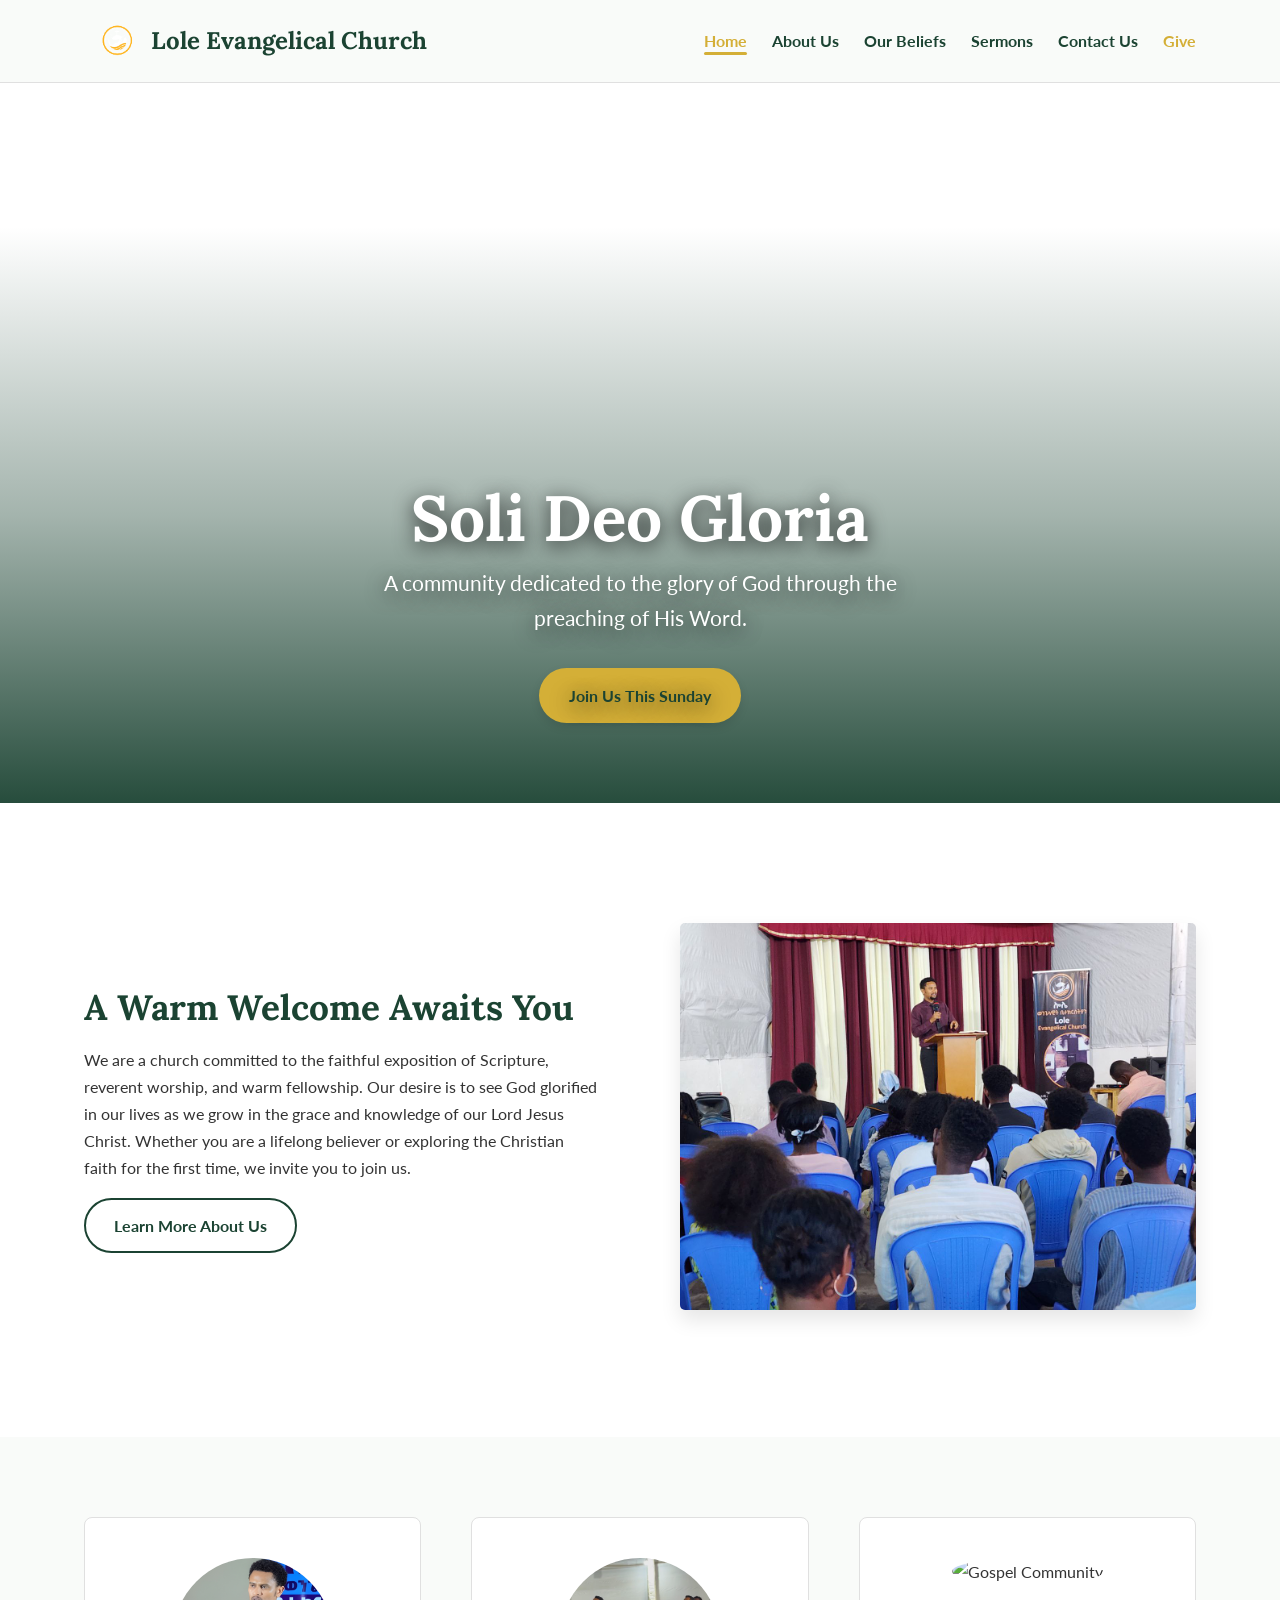
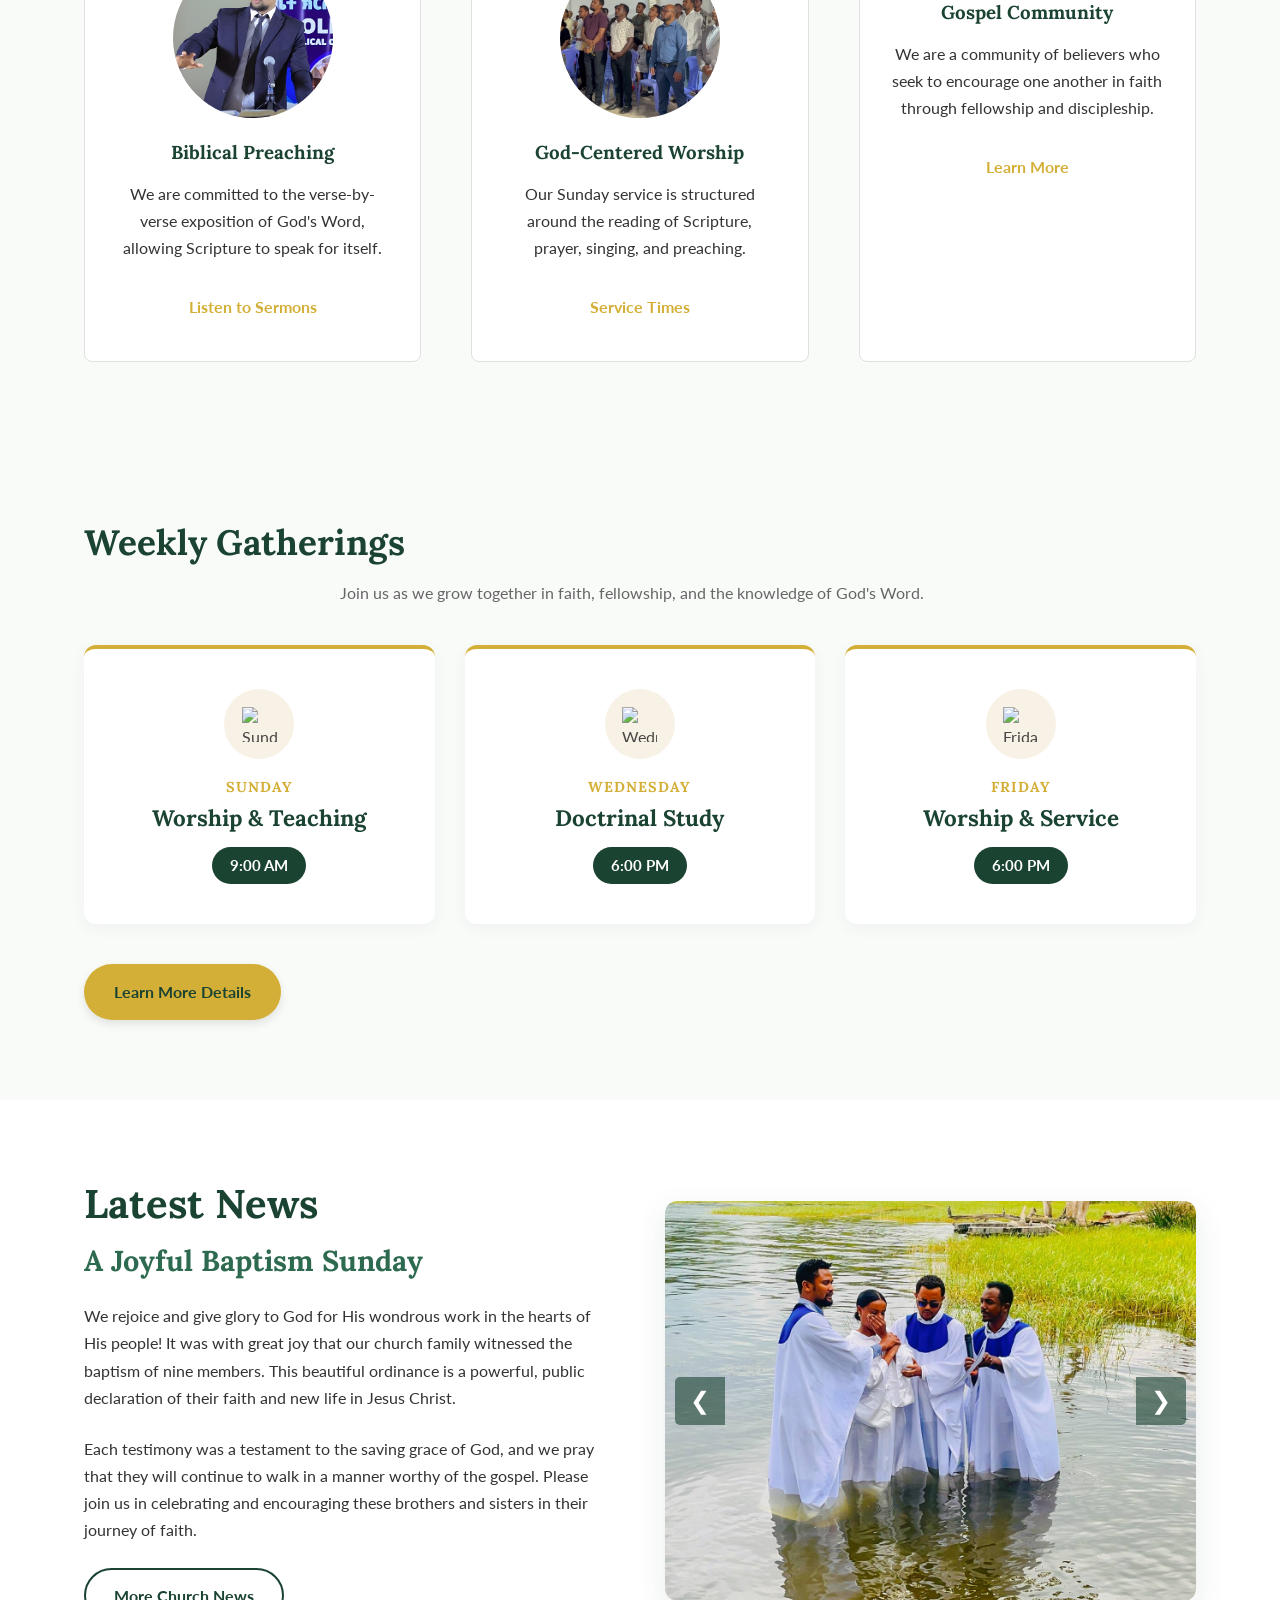
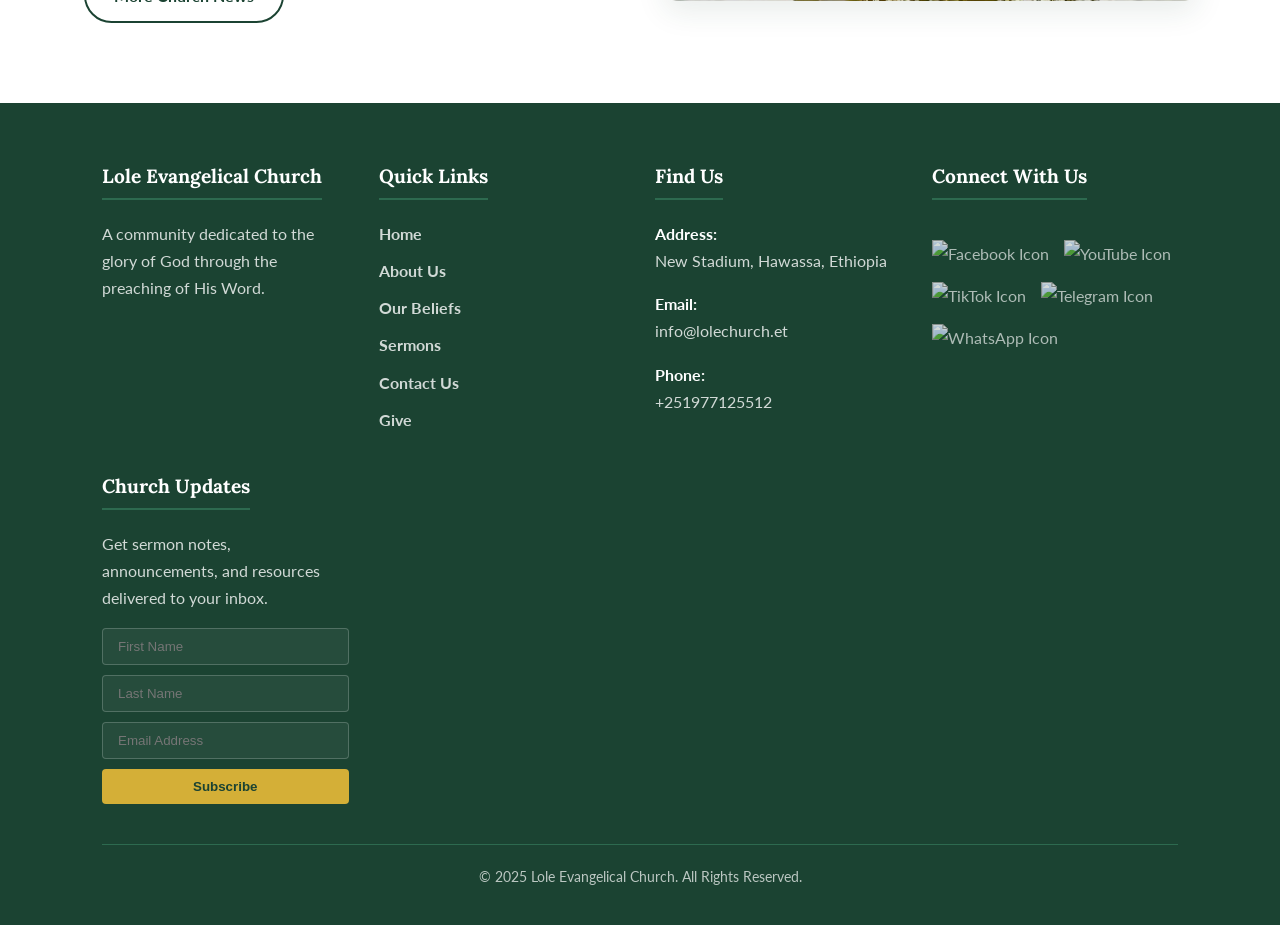
==== index.html @ 14d09f39 "Fix nav: use unicode hamburger char, simplify CSS, toggle to X on open" ====
<!DOCTYPE html>
<html lang="en">

<head>
    <meta charset="UTF-8">
    <meta name="viewport" content="width=device-width, initial-scale=1.0">
    <title>Lole Evangelical Church | Home</title>
    <link rel="icon" type="image/png" href="images/logo.png">
    <link rel="apple-touch-icon" href="images/logo.png">
    <link rel="stylesheet" href="css/style.css">
    <link rel="preconnect" href="https://fonts.googleapis.com">
    <link rel="preconnect" href="https://fonts.gstatic.com" crossorigin>
    <link href="https://fonts.googleapis.com/css2?family=Lora:wght@400;700&family=Lato:wght@400;700&display=swap"
        rel="stylesheet">
</head>

<body>

    <header class="main-header">
        <div class="container">
            <a href="index.html" class="logo">
                <img src="images/logo.png" alt="Lole Evangelical Church Logo">
                <span>Lole Evangelical Church</span>
            </a>
            <nav class="main-nav">
                <ul class="nav-links">
                    <li><a href="index.html" class="active">Home</a></li>
                    <li><a href="about.html">About Us</a></li>
                    <li><a href="beliefs.html">Our Beliefs</a></li>
                    <li><a href="sermons.html">Sermons</a></li>
                    <li><a href="contact.html">Contact Us</a></li>
                    <li><a href="donate.html" style="color: var(--accent-color); font-weight: bold;">Give</a></li>
                </ul>
            </nav>
            <button class="nav-toggle" aria-label="toggle navigation">&#9776;</button>
        </div>
    </header>

    <main>
        <section class="hero animate-on-scroll">
            <div class="container">
                <h1>Soli Deo Gloria</h1>
                <p class="subtitle">A community dedicated to the glory of God through the preaching of His Word.</p>
                <a href="contact.html" class="btn pulse">Join Us This Sunday</a>
            </div>
        </section>

        <section class="welcome-grid container">
            <div class="welcome-text animate-on-scroll">
                <h2>A Warm Welcome Awaits You</h2>
                <p>We are a church committed to the faithful exposition of Scripture, reverent worship, and warm
                    fellowship. Our desire is to see God glorified in our lives as we grow in the grace and knowledge of
                    our Lord Jesus Christ. Whether you are a lifelong believer or exploring the Christian faith for the
                    first time, we invite you to join us.</p>
                <a href="about.html" class="btn-secondary">Learn More About Us</a>
            </div>
            <div class="welcome-image animate-on-scroll">
                <img src="images/image1.png" alt="Church congregation">
            </div>
        </section>

        <section class="info-section">
            <div class="container info-cards">
                <div class="card animate-on-scroll delay-1">
                    <img src="images/image2.png" alt="Biblical Preaching" class="card-image-icon">
                    <h3>Biblical Preaching</h3>
                    <p>We are committed to the verse-by-verse exposition of God's Word, allowing Scripture to speak for
                        itself.</p>
                    <a href="sermons.html" class="card-link">Listen to Sermons</a>
                </div>
                <div class="card animate-on-scroll delay-2">
                    <img src="images/image3.png" alt="God-Centered Worship" class="card-image-icon">
                    <h3>God-Centered Worship</h3>
                    <p>Our Sunday service is structured around the reading of Scripture, prayer, singing, and preaching.
                    </p>
                    <a href="about.html#worship-gathering" class="card-link">Service Times</a>
                </div>
                <div class="card animate-on-scroll delay-3">
                    <img src="images/image4.png" alt="Gospel Community" class="card-image-icon">
                    <h3>Gospel Community</h3>
                    <p>We are a community of believers who seek to encourage one another in faith through fellowship and
                        discipleship.</p>
                    <a href="about.html" class="card-link">Learn More</a>
                </div>
            </div>
        </section>


        <!-- ====================================================== -->
        <!-- ============== SERVICE SCHEDULE GRID ================= -->
        <!-- ====================================================== -->
        <section class="schedule-cards-section animate-on-scroll">
            <div class="container">
                <div class="section-title text-center" style="margin-bottom: 40px;">
                    <h2>Weekly Gatherings</h2>
                    <p style="color: #666; max-width: 600px; margin: 0 auto; line-height: 1.6;">Join us as we grow
                        together in faith, fellowship, and the knowledge of God's Word.</p>
                </div>
                <div class="schedule-grid">
                    <a href="about.html#worship-gathering"
                        style="text-decoration: none; color: inherit; display: block;">
                        <div class="schedule-card">
                            <div class="schedule-icon">
                                <img src="https://img.icons8.com/ios-filled/50/1b4332/church.png" alt="Sunday Icon">
                            </div>
                            <div class="schedule-content">
                                <h4>Sunday</h4>
                                <h3>Worship & Teaching</h3>
                                <span class="time-badge">9:00 AM</span>
                            </div>
                        </div>
                    </a>

                    <a href="about.html#worship-gathering"
                        style="text-decoration: none; color: inherit; display: block;">
                        <div class="schedule-card">
                            <div class="schedule-icon">
                                <img src="https://img.icons8.com/ios-filled/50/1b4332/book.png" alt="Wednesday Icon">
                            </div>
                            <div class="schedule-content">
                                <h4>Wednesday</h4>
                                <h3>Doctrinal Study</h3>
                                <span class="time-badge">6:00 PM</span>
                            </div>
                        </div>
                    </a>

                    <a href="about.html#worship-gathering"
                        style="text-decoration: none; color: inherit; display: block;">
                        <div class="schedule-card">
                            <div class="schedule-icon">
                                <img src="https://img.icons8.com/ios-filled/50/1b4332/people-working-together.png"
                                    alt="Friday Icon">
                            </div>
                            <div class="schedule-content">
                                <h4>Friday</h4>
                                <h3>Worship & Service</h3>
                                <span class="time-badge">6:00 PM</span>
                            </div>
                        </div>
                    </a>
                </div>
                <div class="text-center" style="margin-top: 40px;">
                    <a href="about.html" class="btn pulse">Learn More Details</a>
                </div>
            </div>
        </section>

        <!-- ====================================================== -->
        <!-- ============== NEW BLOG/NEWS SECTION ================= -->
        <!-- ====================================================== -->
        <section class="latest-news">
            <div class="container news-grid">
                <div class="news-text animate-on-scroll">
                    <h2>Latest News</h2>
                    <h3>A Joyful Baptism Sunday</h3>
                    <p>We rejoice and give glory to God for His wondrous work in the hearts of His people! It was with
                        great joy that our church family witnessed the baptism of nine members. This beautiful ordinance
                        is a powerful, public declaration of their faith and new life in Jesus Christ.</p>
                    <p>Each testimony was a testament to the saving grace of God, and we pray that they will continue to
                        walk in a manner worthy of the gospel. Please join us in celebrating and encouraging these
                        brothers and sisters in their journey of faith.</p>
                    <!-- You can link this to a future blog page -->
                    <a href="news.html" class="btn-secondary">More Church News</a>
                </div>
                <div class="news-carousel animate-on-scroll">
                    <div class="carousel-container">
                        <div class="carousel-track">
                            <!-- Replace with your image paths -->
                            <div class="carousel-slide"><img src="images/baptism1.png" alt="Baptism Photo 1"></div>
                            <div class="carousel-slide"><img src="images/baptism2.png" alt="Baptism Photo 2"></div>
                            <div class="carousel-slide"><img src="images/baptism3.png" alt="Baptism Photo 3"></div>
                            <div class="carousel-slide"><img src="images/baptism4.png" alt="Baptism Photo 4"></div>
                        </div>
                        <button class="carousel-button prev">&#10094;</button>
                        <button class="carousel-button next">&#10095;</button>
                    </div>
                </div>
            </div>
        </section>
        <!-- ====================================================== -->
        <!-- ============= END OF NEW BLOG SECTION ================ -->
        <!-- ====================================================== -->

    </main>

    <footer class="main-footer">
        <div class="container">
            <div class="footer-grid">
                <div class="footer-column">
                    <h3>Lole Evangelical Church</h3>
                    <p>A community dedicated to the glory of God through the preaching of His Word.</p>
                </div>
                <div class="footer-column">
                    <h3>Quick Links</h3>
                    <ul class="footer-nav">
                        <li><a href="index.html">Home</a></li>
                        <li><a href="about.html">About Us</a></li>
                        <li><a href="beliefs.html">Our Beliefs</a></li>
                        <li><a href="sermons.html">Sermons</a></li>
                        <li><a href="contact.html">Contact Us</a></li>
                        <li><a href="donate.html">Give</a></li>
                    </ul>
                </div>
                <div class="footer-column">
                    <h3>Find Us</h3>
                    <p><strong>Address:</strong><br>New Stadium, Hawassa, Ethiopia</p>
                    <p><strong>Email:</strong><br><a href="mailto:info@lolechurch.et">info@lolechurch.et</a></p>
                    <p><strong>Phone:</strong><br><a href="tel:+251977125512">+251977125512</a></p>
                </div>
                <div class="footer-column">
                    <h3>Connect With Us</h3>
                    <div class="footer-social-icons"><a href="https://www.facebook.com/loleEvangelicalchurchofficial/"
                            target="_blank" aria-label="Facebook"><img
                                src="https://img.icons8.com/color/48/facebook-new.png" alt="Facebook Icon" /></a><a
                            href="https://www.youtube.com/@loleevangelicalchurch" target="_blank"
                            aria-label="YouTube"><img src="https://img.icons8.com/color/48/youtube-play.png"
                                alt="YouTube Icon" /></a><a href="https://www.tiktok.com/@loletube1" target="_blank"
                            aria-label="TikTok"><img src="https://img.icons8.com/color/48/tiktok--v1.png"
                                alt="TikTok Icon" /></a><a href="https://t.me/lole_evangelical_church" target="_blank"
                            aria-label="Telegram"><img src="https://img.icons8.com/color/48/telegram-app--v1.png"
                                alt="Telegram Icon" /></a><a href="https://chat.whatsapp.com/Cj0OKZYq8BIJcVEwb69Rcy"
                            target="_blank" aria-label="WhatsApp"><img
                                src="https://img.icons8.com/color/48/whatsapp--v1.png" alt="WhatsApp Icon" /></a></div>
                </div>
            </div>
            <div class="footer-bottom">
                <p>&copy; 2025 Lole Evangelical Church. All Rights Reserved.</p>
            </div>
        </div>
    </footer>

    <script src="js/script.js"></script>
</body>

</html>
---- css/style.css ----
/* --- Global Styles & Variables --- */
:root {
    --primary-color: #1b4332;
    /* A dark elegant green */
    --secondary-color: #2d6a4f;
    /* Medium elegant green */
    --accent-color: #d4af37;
    /* Elegant muted gold */
    --light-gray: #f9fbf9;
    /* Subtle greenish-white */
    --text-color: #333;
    --heading-font: 'Lora', serif;
    --body-font: 'Lato', sans-serif;
    --transition-speed: 0.4s;
}


* {
    box-sizing: border-box;
    margin: 0;
    padding: 0;
}

body {
    font-family: var(--body-font);
    line-height: 1.7;
    color: var(--text-color);
    background-color: #fff;
    display: flex;
    flex-direction: column;
    min-height: 100vh;
}

main {
    flex-grow: 1;
}

.container {
    max-width: 1400px;
    width: 90%;
    margin: 0 auto;
    padding: 0 20px;
}

h1,
h2,
h3,
h4 {
    font-family: var(--heading-font);
    line-height: 1.2;
    margin-bottom: 1rem;
    color: var(--primary-color);
}

h1 {
    font-size: 3rem;
}

h2 {
    font-size: 2.2rem;
}

p {
    margin-bottom: 1rem;
}

a {
    color: var(--accent-color);
    text-decoration: none;
}

img {
    max-width: 100%;
    height: auto;
}

/* --- Header & Navigation --- */
.main-header {
    background: rgba(249, 251, 249, 0.95);
    backdrop-filter: blur(10px);
    -webkit-backdrop-filter: blur(10px);
    padding: 1rem 0;
    border-bottom: 1px solid #e0e0e0;
    position: sticky;
    top: 0;
    z-index: 1000;
    transition: background-color var(--transition-speed), box-shadow var(--transition-speed), padding var(--transition-speed);
}

.main-header.scrolled {
    box-shadow: 0 4px 15px rgba(0, 0, 0, 0.05);
    border-bottom: 1px solid transparent;
    padding: 0.5rem 0;
}

.main-header .container {
    display: flex;
    justify-content: space-between;
    align-items: center;
}

.logo {
    display: flex;
    align-items: center;
    text-decoration: none;
}

.logo img {
    max-height: 50px;
    width: auto;
}

.logo span {
    font-family: var(--heading-font);
    font-size: 1.5rem;
    font-weight: 700;
    color: var(--primary-color);
}

.nav-links {
    list-style: none;
    display: flex;
}

.nav-links li {
    margin-left: 25px;
}

.nav-links a {
    color: var(--primary-color);
    font-weight: 700;
    padding-bottom: 5px;
    position: relative;
    transition: color 0.3s ease;
}

.nav-links a::after {
    content: '';
    position: absolute;
    width: 0;
    height: 3px;
    bottom: 0;
    left: 0;
    background-color: var(--accent-color);
    transition: width 0.3s ease-in-out;
    border-radius: 2px;
}

.nav-links a:hover,
.nav-links a.active {
    color: var(--accent-color);
}

.nav-links a:hover::after,
.nav-links a.active::after {
    width: 100%;
}

.nav-toggle {
    display: none;
    background: none;
    border: none;
    -webkit-appearance: none;
    appearance: none;
    cursor: pointer;
    padding: 4px 8px;
    z-index: 1100;
    color: var(--primary-color);
    font-size: 1.7rem;
    line-height: 1;
}

/* When nav is open, button turns white (it sits above the dark overlay) */
.nav-toggle.active {
    color: #fff;
}


/* --- Mobile: full-screen overlay drawer --- */
@media (max-width: 900px) {
    .nav-toggle {
        display: block;
    }

    .main-nav {
        position: fixed;
        inset: 0;
        z-index: 1050;
        background: var(--primary-color);
        display: flex;
        align-items: center;
        justify-content: center;
        opacity: 0;
        pointer-events: none;
        transform: translateY(-12px);
        transition: opacity 0.3s ease, transform 0.3s ease;
    }

    .main-nav.active {
        opacity: 1;
        pointer-events: all;
        transform: translateY(0);
    }

    .nav-links {
        flex-direction: column;
        align-items: center;
        gap: 10px;
        list-style: none;
        padding: 0;
        margin: 0;
        width: 100%;
    }

    .nav-links li {
        margin: 0;
        width: 100%;
        text-align: center;
    }

    .nav-links a {
        display: block;
        color: rgba(255, 255, 255, 0.85);
        font-size: 1.35rem;
        font-weight: 700;
        letter-spacing: 0.04em;
        padding: 14px 20px;
        transition: color 0.2s, background 0.2s;
        border-radius: 8px;
    }

    .nav-links a:hover,
    .nav-links a.active {
        color: var(--accent-color);
        background: rgba(255, 255, 255, 0.07);
    }

    .nav-links a::after {
        display: none;
    }
}


/* --- Hero Section --- */
.hero {
    position: relative;
    overflow: hidden;
    color: #fff;
    text-align: center;
    display: flex;
    align-items: flex-end;
    justify-content: center;
    min-height: 80vh;
    padding: 200px 0 80px 0;
    z-index: 1;
}

.hero::before {
    content: "";
    position: absolute;
    top: 0;
    left: 0;
    width: 100%;
    height: 100%;
    background: linear-gradient(to top, rgba(27, 67, 50, 0.95) 0%, rgba(27, 67, 50, 0.4) 40%, transparent 80%), url(../images/coverphoto.png) center top/cover no-repeat;
    z-index: -1;
    animation: zoomInOut 30s infinite alternate;
}

@keyframes zoomInOut {
    0% {
        transform: scale(1);
    }

    100% {
        transform: scale(1.15);
    }
}

.hero .container {
    background: transparent;
    backdrop-filter: none;
    -webkit-backdrop-filter: none;
    padding: 0;
    border-radius: 0;
    max-width: 800px;
    margin: 0 auto;
    border: none;
    box-shadow: none;
    text-shadow: 0 4px 20px rgba(0, 0, 0, 0.8);
}

.hero h1 {
    color: #fff;
    font-size: 4rem;
    margin-bottom: 0.5rem;
}

.hero .subtitle {
    font-size: 1.3rem;
    max-width: 600px;
    margin: 0 auto 2rem;
}

/* --- Buttons --- */
.btn {
    display: inline-block;
    background: var(--accent-color);
    color: #1b4332;
    padding: 14px 30px;
    border-radius: 30px;
    font-weight: 700;
    transition: all var(--transition-speed) ease;
    box-shadow: 0 4px 10px rgba(0, 0, 0, 0.1);
}

.btn:hover {
    background: #e6c15c;
    transform: translateY(-2px);
    box-shadow: 0 6px 15px rgba(212, 175, 55, 0.4);
}

.btn-secondary {
    display: inline-block;
    background: transparent;
    color: var(--primary-color);
    border: 2px solid var(--primary-color);
    padding: 12px 28px;
    border-radius: 30px;
    font-weight: 700;
    transition: all var(--transition-speed) ease;
}

.btn-secondary:hover {
    background: var(--primary-color);
    color: #fff;
    transform: translateY(-2px);
    box-shadow: 0 6px 15px rgba(27, 67, 50, 0.2);
}

/* --- Homepage Specific Sections --- */
.welcome-grid {
    padding: 120px 20px;
    display: grid;
    grid-template-columns: 1fr 1fr;
    gap: 80px;
    align-items: center;
}

.welcome-image img {
    border-radius: 5px;
    box-shadow: 0 10px 20px rgba(0, 0, 0, 0.1);
}

.info-section {
    background: var(--light-gray);
    padding: 80px 0;
}

.info-cards {
    display: flex;
    gap: 50px;
}

.card {
    background: #fff;
    border: 1px solid #e0e0e0;
    padding: 40px 30px;
    text-align: center;
    flex: 1;
    border-radius: 8px;
    transition: transform var(--transition-speed) ease, box-shadow var(--transition-speed) ease;
}

.card:hover {
    transform: translateY(-8px);
    box-shadow: 0 15px 30px rgba(27, 67, 50, 0.1);
    border-color: transparent;
}

.card img {
    width: 160px;
    height: 160px;
    border-radius: 50%;
    object-fit: cover;
    margin-bottom: 1rem;
}

.card-link {
    display: inline-block;
    margin-top: 1rem;
    font-weight: bold;
}

/* --- General Content Pages --- */
.page-title {
    background: var(--primary-color);
    color: #fff;
    padding: 40px 0;
    text-align: center;
}

.page-title h1 {
    color: #fff;
}

.content-section {
    padding: 60px 20px;
    max-width: 800px;
    margin: 0 auto;
}

.content-section ul {
    list-style-position: inside;
    margin-left: 20px;
    margin-bottom: 1rem;
}

.section-divider {
    border: 0;
    height: 1px;
    background: #e0e0e0;
    margin: 40px 0;
}

/* --- Church History Video Player --- */
.church-video-section {
    margin: 36px 0 10px;
}

.video-label {
    display: inline-flex;
    align-items: center;
    gap: 7px;
    font-size: 0.78rem;
    font-weight: 700;
    letter-spacing: 0.12em;
    text-transform: uppercase;
    color: var(--accent-color);
    margin-bottom: 14px;
}

.video-player-wrapper {
    position: relative;
    width: 100%;
    aspect-ratio: 16 / 9;
    border-radius: 16px;
    overflow: hidden;
    cursor: pointer;
    box-shadow: 0 20px 60px rgba(0, 0, 0, 0.35);
    background: #000;
    transition: box-shadow 0.3s ease, transform 0.3s ease;
}

.video-player-wrapper:hover {
    box-shadow: 0 28px 70px rgba(0, 0, 0, 0.45);
    transform: translateY(-3px);
}

.video-thumbnail {
    width: 100%;
    height: 100%;
    object-fit: cover;
    display: block;
    transition: transform 0.5s ease, filter 0.4s ease;
}

.video-player-wrapper:hover .video-thumbnail {
    transform: scale(1.03);
    filter: brightness(0.8);
}

.video-overlay {
    position: absolute;
    inset: 0;
    background: linear-gradient(to top,
            rgba(0, 0, 0, 0.75) 0%,
            rgba(0, 0, 0, 0.15) 50%,
            rgba(0, 0, 0, 0.05) 100%);
    transition: background 0.3s ease;
}

.video-player-wrapper:hover .video-overlay {
    background: linear-gradient(to top,
            rgba(0, 0, 0, 0.85) 0%,
            rgba(0, 0, 0, 0.25) 50%,
            rgba(0, 0, 0, 0.1) 100%);
}

/* Play button */
.video-play-btn {
    position: absolute;
    top: 50%;
    left: 50%;
    transform: translate(-50%, -60%);
    width: 72px;
    height: 72px;
    background: var(--accent-color);
    border-radius: 50%;
    display: flex;
    align-items: center;
    justify-content: center;
    color: #1b4332;
    transition: transform 0.3s ease, background 0.3s ease, box-shadow 0.3s ease;
    box-shadow: 0 0 0 0 rgba(212, 175, 55, 0.5);
    z-index: 2;
}

.video-play-btn svg {
    width: 32px;
    height: 32px;
    margin-left: 4px;
    /* optical centering for play icon */
}

.video-player-wrapper:hover .video-play-btn {
    transform: translate(-50%, -60%) scale(1.12);
    background: #fff;
    box-shadow: 0 0 0 12px rgba(212, 175, 55, 0.2);
}

/* Pulse ring */
.play-pulse {
    position: absolute;
    inset: -6px;
    border-radius: 50%;
    border: 2px solid rgba(212, 175, 55, 0.5);
    animation: pulse-ring 2s ease-out infinite;
}

@keyframes pulse-ring {
    0% {
        transform: scale(1);
        opacity: 1;
    }

    100% {
        transform: scale(1.6);
        opacity: 0;
    }
}

/* Title card at the bottom */
.video-title-card {
    position: absolute;
    bottom: 0;
    left: 0;
    right: 0;
    padding: 24px 28px;
    z-index: 2;
    transform: translateY(8px);
    transition: transform 0.35s ease;
}

.video-player-wrapper:hover .video-title-card {
    transform: translateY(0);
}

.video-title-card h3 {
    font-family: 'Lora', serif;
    font-size: 1.2rem;
    font-weight: 700;
    color: #fff;
    margin: 0 0 5px;
    text-shadow: 0 2px 8px rgba(0, 0, 0, 0.5);
}

.video-title-card p {
    font-size: 0.85rem;
    color: rgba(255, 255, 255, 0.8);
    margin: 0;
    text-shadow: 0 1px 4px rgba(0, 0, 0, 0.5);
}

/* Active iframe state */
.video-player-wrapper iframe {
    position: absolute;
    inset: 0;
    width: 100%;
    height: 100%;
    border: none;
    z-index: 10;
}

/* --- About Us Page: Leadership --- */
.leadership-grid {
    display: grid;
    grid-template-columns: repeat(auto-fit, minmax(250px, 1fr));
    gap: 30px;
    margin-top: 2rem;
}

.leader-card {
    text-align: center;
}

.leader-card img {
    width: 150px;
    height: 150px;
    border-radius: 50%;
    object-fit: cover;
    margin-bottom: 1rem;
}

.leader-card h3 {
    font-size: 1.5rem;
    margin-bottom: 0.25rem;
}

.leader-card h4 {
    font-size: 1rem;
    font-weight: normal;
    color: #666;
    margin-bottom: 0.5rem;
}

/* --- Sermon List --- */
.sermon-list {
    padding: 60px 0;
}

.sermon-item {
    display: flex;
    justify-content: space-between;
    align-items: center;
    background: #fff;
    border: 1px solid #e0e0e0;
    padding: 20px;
    margin-bottom: 20px;
    transition: box-shadow 0.3s ease;
}

.sermon-item:hover {
    box-shadow: 0 5px 15px rgba(0, 0, 0, 0.07);
}

.sermon-title {
    margin-bottom: 0.5rem;
}

.sermon-meta {
    color: #666;
}

.btn-sermon {
    display: inline-block;
    background: var(--secondary-color);
    color: #fff;
    padding: 8px 15px;
    margin-left: 10px;
    border-radius: 4px;
    font-size: 0.9rem;
}

.btn-sermon:hover {
    background: var(--primary-color);
}

/* --- Contact Page --- */
.contact-info {
    padding: 60px 0;
    display: flex;
    gap: 40px;
}

.contact-details {
    flex: 1;
}

.contact-map {
    flex: 1;
}

/* --- CORRECTED 4-COLUMN FOOTER STYLES --- */
.main-footer {
    background: var(--primary-color);
    color: #fff;
    padding: 60px 20px 20px;
    margin-top: auto;
}

.footer-grid {
    display: grid;
    grid-template-columns: repeat(auto-fit, minmax(220px, 1fr));
    gap: 30px;
    margin-bottom: 40px;
}

.footer-column h3 {
    font-size: 1.2rem;
    color: #fff;
    margin-bottom: 20px;
    padding-bottom: 10px;
    border-bottom: 2px solid var(--secondary-color);
    display: inline-block;
}

.footer-column p {
    color: rgba(255, 255, 255, 0.8);
    margin-bottom: 1rem;
}

.footer-column p strong {
    color: #fff;
}

.footer-column a {
    color: rgba(255, 255, 255, 0.8);
    transition: color 0.3s ease;
}

.footer-column a:hover {
    color: #fff;
}

.footer-nav {
    list-style: none;
    padding: 0;
}

.footer-nav li {
    margin-bottom: 10px;
}

.footer-nav a {
    color: rgba(255, 255, 255, 0.8);
    font-weight: bold;
}

.footer-nav a:hover {
    color: #fff;
    text-decoration: underline;
}

.footer-social-icons {
    display: flex;
    flex-wrap: wrap;
    gap: 15px;
    margin-top: 20px;
}

.footer-social-icons a {
    display: inline-block;
    transition: transform 0.2s ease-in-out;
}

.footer-social-icons a:hover {
    transform: translateY(-4px);
}

.footer-social-icons img {
    width: 32px;
    height: 32px;
}

.footer-bottom {
    text-align: center;
    padding-top: 20px;
    border-top: 1px solid var(--secondary-color);
    font-size: 0.9rem;
    color: rgba(255, 255, 255, 0.7);
}

/* --- Document Grid Styles for Beliefs Page --- */
.document-grid {
    display: grid;
    grid-template-columns: repeat(auto-fit, minmax(350px, 1fr));
    gap: 20px;
    margin-top: 2rem;
}

.document-card {
    display: flex;
    flex-direction: row;
    align-items: center;
    background-color: #fff;
    border: 1px solid rgba(27, 67, 50, 0.1);
    padding: 20px 25px;
    border-radius: 8px;
    text-decoration: none;
    transition: all var(--transition-speed) ease;
    box-shadow: 0 4px 10px rgba(0, 0, 0, 0.02);
}

.document-card:hover {
    transform: translateX(5px);
    box-shadow: 0 10px 20px rgba(27, 67, 50, 0.08);
    border-color: var(--accent-color);
}

.document-card .doc-icon {
    color: var(--primary-color);
    width: 28px;
    height: 28px;
    margin-right: 15px;
    margin-bottom: 0;
    display: flex;
    align-items: center;
    justify-content: center;
    background: transparent;
    transition: color var(--transition-speed) ease;
}

.document-card:hover .doc-icon {
    color: var(--accent-color);
    background: transparent;
    transform: none;
}

.document-card h3 {
    color: var(--primary-color);
    font-size: 1.15rem;
    margin-bottom: 0;
    font-weight: 700;
}

/* --- Advanced Sermon Archive (Accordion System) --- */
.sermon-accordion-container {
    max-width: 900px;
    margin: 40px auto;
    display: flex;
    flex-direction: column;
    gap: 15px;
}

.accordion-lvl-1 {
    background-color: var(--primary-color);
    color: #fff;
    cursor: pointer;
    padding: 20px 25px;
    width: 100%;
    border: none;
    text-align: left;
    outline: none;
    font-size: 1.4rem;
    font-weight: 700;
    transition: background-color 0.3s ease, border-left 0.3s ease;
    border-radius: 8px;
    display: flex;
    justify-content: space-between;
    align-items: center;
    border-left: 5px solid var(--accent-color);
    box-shadow: 0 4px 10px rgba(0, 0, 0, 0.05);
}

.accordion-lvl-1:hover,
.accordion-lvl-1.active-accordion {
    background-color: #153225;
}

.accordion-lvl-1::after {
    content: '\002B';
    color: var(--accent-color);
    font-weight: bold;
    font-size: 2rem;
    transition: transform 0.3s;
}

.accordion-lvl-1.active-accordion::after {
    content: "\2212";
}

.panel-lvl-1 {
    max-height: 0;
    overflow: hidden;
    transition: max-height 0.4s ease-out;
    background-color: #f9fdfa;
    border-radius: 0 0 8px 8px;
    margin-top: -10px;
    margin-bottom: 15px;
    padding: 0 15px;
    display: flex;
    flex-direction: column;
    gap: 10px;
}

.accordion-lvl-2 {
    background-color: #eef5f0;
    color: var(--primary-color);
    cursor: pointer;
    padding: 15px 20px;
    width: 100%;
    border: none;
    border-left: 4px solid #ccd8d1;
    text-align: left;
    outline: none;
    font-size: 1.15rem;
    font-weight: bold;
    border-radius: 6px;
    margin-top: 10px;
    transition: background-color 0.3s ease, border-color 0.3s ease;
    display: flex;
    justify-content: space-between;
    align-items: center;
}

.accordion-lvl-2:hover,
.accordion-lvl-2.active-accordion {
    background-color: #e2ede5;
    border-left-color: var(--secondary-color);
}

.accordion-lvl-2::after {
    content: '\25BC';
    font-size: 0.9rem;
    transition: transform 0.3s;
    color: var(--secondary-color);
}

.accordion-lvl-2.active-accordion::after {
    transform: rotate(180deg);
}

.panel-lvl-2 {
    max-height: 0;
    overflow: hidden;
    transition: max-height 0.4s ease-out;
    background-color: #fff;
    border: 1px solid #eef5f0;
    border-top: none;
    border-radius: 0 0 6px 6px;
    margin-top: -5px;
}

.sermon-list {
    padding: 15px 20px;
    display: flex;
    flex-direction: column;
    gap: 10px;
}

.sermon-row {
    display: flex;
    justify-content: space-between;
    align-items: center;
    padding: 12px 18px;
    background-color: #f7faf8;
    border-radius: 6px;
    border: 1px solid rgba(27, 67, 50, 0.05);
    border-left: 4px solid transparent;
    cursor: pointer;
    transition: all 0.3s ease;
}

.sermon-row:hover {
    transform: translateY(-2px);
    box-shadow: 0 6px 15px rgba(27, 67, 50, 0.08);
    background-color: #fff;
    border-color: rgba(27, 67, 50, 0.15);
    border-left-color: var(--accent-color);
}

.sermon-title-text {
    font-size: 1.1rem;
    color: #333;
    font-weight: 500;
}

.play-button.small-play {
    position: relative;
    top: auto;
    left: auto;
    transform: none;
    width: 36px;
    height: 36px;
    box-shadow: none;
    animation: none;
}

.play-button.small-play:hover {
    transform: scale(1.1);
}

.play-button.small-play svg {
    width: 16px;
    height: 16px;
    margin-left: 2px;
}

.play-button {
    position: absolute;
    top: 50%;
    left: 50%;
    transform: translate(-50%, -50%);
    width: 60px;
    height: 60px;
    background: var(--accent-color);
    border: none;
    border-radius: 50%;
    color: #1b4332;
    display: flex;
    align-items: center;
    justify-content: center;
    cursor: pointer;
    box-shadow: 0 0 0 0 rgba(212, 175, 55, 0.7);
    animation: pulsePlay 2s infinite;
    transition: transform var(--transition-speed) ease;
    z-index: 2;
}

@keyframes pulsePlay {
    0% {
        box-shadow: 0 0 0 0 rgba(212, 175, 55, 0.7);
    }

    70% {
        box-shadow: 0 0 0 15px rgba(212, 175, 55, 0);
    }

    100% {
        box-shadow: 0 0 0 0 rgba(212, 175, 55, 0);
    }
}

.play-button:hover {
    transform: translate(-50%, -50%) scale(1.1);
    animation: none;
}

.play-button svg {
    width: 24px;
    height: 24px;
    margin-left: 4px;
    /* Center the triangle visually */
}

.sermon-details {
    padding: 25px;
    flex-grow: 1;
    display: flex;
    flex-direction: column;
}

.sermon-date {
    font-size: 0.85rem;
    color: var(--accent-color);
    font-weight: bold;
    text-transform: uppercase;
    letter-spacing: 1px;
    margin-bottom: 10px;
}

.sermon-details h3 {
    font-size: 1.4rem;
    color: var(--primary-color);
    margin-bottom: 8px;
    line-height: 1.3;
}

.sermon-meta {
    font-size: 0.95rem;
    color: #555;
    margin-bottom: 20px;
    flex-grow: 1;
}

.sermon-actions {
    display: flex;
    gap: 15px;
    border-top: 1px solid #eee;
    padding-top: 15px;
}

.btn-outline {
    flex: 1;
    text-align: center;
    padding: 10px;
    border: 1px solid var(--primary-color);
    color: var(--primary-color);
    border-radius: 6px;
    text-decoration: none;
    font-weight: 500;
    transition: all var(--transition-speed) ease;
    display: flex;
    align-items: center;
    justify-content: center;
    gap: 8px;
}

.btn-outline:hover {
    background: var(--primary-color);
    color: #fff;
}

/* --- Universal Image Lightbox --- */
.zoomable-image {
    cursor: zoom-in;
    transition: filter var(--transition-speed) ease, transform 0.3s ease;
}

.zoomable-image:hover {
    filter: brightness(0.85);
}

.lightbox-overlay {
    position: fixed;
    top: 0;
    left: 0;
    width: 100vw;
    height: 100vh;
    background: rgba(15, 30, 25, 0.75);
    backdrop-filter: blur(15px);
    -webkit-backdrop-filter: blur(15px);
    z-index: 99999;
    display: flex;
    justify-content: center;
    align-items: center;
    opacity: 0;
    visibility: hidden;
    transition: opacity 0.4s ease, visibility 0.4s ease;
}

.lightbox-overlay.active {
    opacity: 1;
    visibility: visible;
}

.lightbox-image {
    max-width: 90vw;
    max-height: 90vh;
    object-fit: contain;
    border-radius: 8px;
    box-shadow: 0 25px 60px rgba(0, 0, 0, 0.6);
    transform: scale(0.9);
    transition: transform 0.4s cubic-bezier(0.175, 0.885, 0.32, 1.275);
}

.lightbox-overlay.active .lightbox-image {
    transform: scale(1);
}

.lightbox-close {
    position: absolute;
    top: 25px;
    right: 35px;
    background: transparent;
    border: none;
    color: #fff;
    font-size: 3.5rem;
    cursor: pointer;
    line-height: 1;
    padding: 0;
    transition: color 0.3s ease, transform 0.3s ease;
}

.lightbox-close:hover {
    color: var(--accent-color);
    transform: scale(1.1) rotate(90deg);
}

/* --- Social Icons Standardized --- */
.footer-social-icons img {
    opacity: 0.8;
    transition: opacity var(--transition-speed) ease, transform var(--transition-speed) ease;
}

.footer-social-icons a:hover img {
    opacity: 1;
    transform: scale(1.15);
}

/* --- Responsive Design --- */
@media (max-width: 992px) {
    .footer-grid {
        grid-template-columns: repeat(2, 1fr);
    }
}

@media (max-width: 768px) {

    /* --- Mobile Logo Styles MOVED TO CORRECT PLACE --- */
    .logo img {
        max-height: 40px;
        /* Make the logo image smaller on mobile */
    }

    .logo span {
        font-size: 1.2rem;
        /* Make the logo text smaller on mobile */
    }

    /* --- End of Mobile Logo Styles --- */

    h1 {
        font-size: 2.5rem;
    }

    .hero h1 {
        font-size: 3rem;
    }

    .welcome-grid,
    .info-cards,
    .contact-info,
    .sermon-item {
        flex-direction: column;
        grid-template-columns: 1fr;
    }

    .footer-grid {
        grid-template-columns: 1fr;
    }

    .nav-links {
        position: fixed;
        top: 0;
        right: 0;
        height: 100vh;
        width: 60%;
        background: var(--primary-color);
        flex-direction: column;
        align-items: center;
        justify-content: center;
        transform: translateX(100%);
        transition: transform 0.3s ease-in-out;
    }

    .nav-links.nav-active {
        transform: translateX(0);
    }

    .nav-links li {
        margin: 2rem 0;
    }

    .nav-links a {
        color: #fff;
    }

    .nav-toggle {
        display: block;
        background: none;
        border: none;
        cursor: pointer;
        z-index: 1001;
    }

    .hamburger {
        display: block;
        width: 25px;
        height: 3px;
        background: var(--primary-color);
        position: relative;
        transition: background 0.2s ease-in-out;
    }

    .hamburger::before,
    .hamburger::after {
        content: '';
        position: absolute;
        width: 25px;
        height: 3px;
        background: var(--primary-color);
        transition: transform 0.2s ease-in-out;
    }

    .hamburger::before {
        transform: translateY(-8px);
    }

    .hamburger::after {
        transform: translateY(8px);
    }

    .nav-toggle.active .hamburger {
        background: transparent;
    }

    .nav-toggle.active .hamburger::before {
        transform: rotate(45deg);
    }

    .nav-toggle.active .hamburger::after {
        transform: rotate(-45deg);
    }
}

/* --- Table Styles for About Page --- */
table {
    width: 100%;
    border-collapse: collapse;
    margin-top: 2rem;
    font-size: 0.95rem;
    /* Slightly smaller font for better fit */
}

thead th {
    text-align: left;
    padding: 12px;
    color: var(--primary-color);
    border-bottom: 2px solid var(--secondary-color);
}

tbody td {
    padding: 12px;
    border-bottom: 1px solid #e0e0e0;
    vertical-align: top;
    /* Aligns content to the top of the cell */
}

tbody tr:last-child td {
    border-bottom: none;
    /* Removes the line under the last row */
}

/* Responsive adjustments for the table */
@media (max-width: 768px) {
    thead {
        display: none;
    }

    table {
        display: block;
        width: 100%;
    }

    tbody {
        display: block;
        width: 100%;
    }

    tr {
        display: block;
        margin-bottom: 1.5rem;
        border: 1px solid #dde8df;
        border-radius: 10px;
        overflow: hidden;
        box-shadow: 0 2px 10px rgba(0, 0, 0, 0.06);
        background: #fff;
    }

    td {
        display: flex;
        align-items: flex-start;
        gap: 12px;
        padding: 12px 16px;
        border-bottom: 1px solid #eef2ee;
        text-align: left;
        overflow-wrap: break-word;
        word-break: break-word;
    }

    td:last-child {
        border-bottom: none;
    }

    td::before {
        content: attr(data-label);
        flex: 0 0 110px;
        /* Wide enough for "ACTIVITY DETAILS" */
        font-size: 0.72rem;
        line-height: 1.3;
        font-weight: 700;
        text-transform: uppercase;
        letter-spacing: 0.03em;
        color: var(--accent-color);
        padding-top: 2px;
    }

    /* Ensure the value part fills remaining space and wraps */
    td>*,
    td>span {
        flex: 1;
        min-width: 0;
    }
}


.card-icon {
    font-size: 3rem;
    margin-bottom: 1rem;
}

/* --- Latest News & Carousel Section --- */
.latest-news {
    padding: 80px 0;
}

.news-grid {
    display: grid;
    grid-template-columns: 1fr 1fr;
    gap: 50px;
    align-items: center;
}

.news-text h2 {
    font-size: 2.5rem;
}

.news-text h3 {
    font-size: 1.8rem;
    margin-bottom: 1.5rem;
    color: var(--secondary-color);
}

.news-text p {
    margin-bottom: 1.5rem;
}

.carousel-container {
    position: relative;
    width: 100%;
    height: 100%;
    /* Or your specific height */
    margin: 0 auto;
    overflow: hidden;
    /* ADD THIS LINE */
}

.carousel-track {
    display: flex;
    overflow-x: auto;
    scroll-snap-type: x mandatory;
    scroll-behavior: smooth;
    -ms-overflow-style: none;
    /* IE and Edge */
    scrollbar-width: none;
    /* Firefox */
}

/* Hide scrollbar for Chrome, Safari and Opera */
.carousel-track::-webkit-scrollbar {
    display: none;
}

.carousel-slide {
    flex: 0 0 100%;
    width: 100%;
    box-sizing: border-box;
    scroll-snap-align: start;
}

.carousel-slide img {
    width: 100%;
    height: 400px;
    object-fit: cover;
    border-radius: 12px;
    display: block;
}

.carousel-button {
    position: absolute;
    top: 50%;
    transform: translateY(-50%);
    background-color: rgba(0, 0, 0, 0.5);
    color: white;
    border: none;
    cursor: pointer;
    padding: 10px 15px;
    font-size: 1.5rem;
    z-index: 100;
    transition: background-color 0.3s ease;
}

.carousel-button:hover {
    background-color: rgba(0, 0, 0, 0.8);
}

.carousel-button.prev {
    left: 10px;
    border-radius: 5px 0 0 5px;
}

.carousel-button.next {
    right: 10px;
    border-radius: 0 5px 5px 0;
}

/* --- Responsive adjustments for the new section --- */
@media (max-width: 992px) {
    .news-grid {
        grid-template-columns: 1fr;
    }
}

/* --- Scroll Animations --- */
.animate-on-scroll {
    opacity: 0;
    transform: translateY(30px);
    transition: opacity 0.8s cubic-bezier(0.16, 1, 0.3, 1), transform 0.8s cubic-bezier(0.16, 1, 0.3, 1);
}

.animate-on-scroll.visible {
    opacity: 1;
    transform: translateY(0);
}

/* --- Document Modal (PDF Lightbox) --- */
.modal-overlay {
    position: fixed;
    top: 0;
    left: 0;
    width: 100vw;
    height: 100vh;
    background: rgba(0, 0, 0, 0.7);
    backdrop-filter: blur(10px);
    -webkit-backdrop-filter: blur(10px);
    display: flex;
    align-items: center;
    justify-content: center;
    z-index: 2000;
    opacity: 0;
    visibility: hidden;
    transition: all var(--transition-speed) ease;
}

.modal-overlay.active {
    opacity: 1;
    visibility: visible;
}

.modal-content {
    background: #fff;
    width: 90vw;
    max-width: 1200px;
    height: 90vh;
    border-radius: 12px;
    box-shadow: 0 30px 60px rgba(0, 0, 0, 0.4);
    position: relative;
    display: flex;
    flex-direction: column;
    overflow: hidden;
    transform: scale(0.95);
    transition: transform var(--transition-speed) cubic-bezier(0.16, 1, 0.3, 1);
    border: 1px solid rgba(27, 67, 50, 0.2);
}

.modal-overlay.active .modal-content {
    transform: scale(1);
}

.modal-close {
    position: absolute;
    top: 15px;
    right: 20px;
    background: var(--primary-color);
    color: #fff;
    border: none;
    font-size: 1.5rem;
    width: 40px;
    height: 40px;
    border-radius: 50%;
    cursor: pointer;
    z-index: 10;
    transition: background var(--transition-speed) ease;
    display: flex;
    align-items: center;
    justify-content: center;
}

.modal-close:hover {
    background: var(--accent-color);
    color: #1b4332;
}

.modal-frame {
    flex-grow: 1;
    width: 100%;
    height: 100%;
    background: var(--light-gray);
    padding: 20px;
    padding-top: 60px;
    /* Space for close button */
}

.modal-frame iframe {
    width: 100%;
    height: 100%;
    border: 2px solid rgba(27, 67, 50, 0.1);
    border-radius: 8px;
    box-shadow: inset 0 2px 10px rgba(0, 0, 0, 0.05);
}

/* --- Advanced Dynamic Effects --- */
.floating-element {
    animation: float 6s ease-in-out infinite;
}

@keyframes float {
    0% {
        transform: translateY(0px);
    }

    50% {
        transform: translateY(-15px);
    }

    100% {
        transform: translateY(0px);
    }
}

@keyframes pulse {
    0% {
        box-shadow: 0 0 0 0 rgba(212, 175, 55, 0.7);
    }

    70% {
        box-shadow: 0 0 0 15px rgba(212, 175, 55, 0);
    }

    100% {
        box-shadow: 0 0 0 0 rgba(212, 175, 55, 0);
    }
}

.btn.pulse {
    animation: pulse 2.5s infinite;
}

.delay-1 {
    transition-delay: 0.1s !important;
}

.delay-2 {
    transition-delay: 0.3s !important;
}

.delay-3 {
    transition-delay: 0.5s !important;
}

/* --- Custom Toast Notification --- */
.custom-toast {
    visibility: hidden;
    min-width: 250px;
    background-color: var(--primary-color);
    color: #fff;
    text-align: center;
    border-radius: 8px;
    padding: 16px;
    position: fixed;
    z-index: 10000;
    left: 50%;
    bottom: 30px;
    transform: translateX(-50%);
    box-shadow: 0 8px 24px rgba(27, 67, 50, 0.4);
    font-size: 1.05rem;
    font-weight: 500;
    opacity: 0;
    transition: opacity 0.3s ease, bottom 0.3s ease;
}

.custom-toast.show {
    visibility: visible;
    opacity: 1;
    bottom: 50px;
}

/* =========================================================================
   Service Schedule Cards (Homepage)
   ========================================================================= */
.schedule-cards-section {
    padding: 80px 0;
    background-color: var(--light-gray);
}

.schedule-grid {
    display: grid;
    grid-template-columns: repeat(auto-fit, minmax(250px, 1fr));
    gap: 30px;
    margin-top: 30px;
}

.schedule-card {
    background: #fff;
    border-radius: 12px;
    padding: 40px 20px;
    text-align: center;
    box-shadow: 0 4px 15px rgba(27, 67, 50, 0.05);
    transition: transform 0.3s ease, box-shadow 0.3s ease;
    border-top: 4px solid var(--accent-color);
}

.schedule-card:hover {
    transform: translateY(-5px);
    box-shadow: 0 10px 25px rgba(27, 67, 50, 0.1);
}

.schedule-icon {
    width: 70px;
    height: 70px;
    background: rgba(205, 163, 79, 0.15);
    border-radius: 50%;
    margin: 0 auto 20px;
    display: flex;
    align-items: center;
    justify-content: center;
}

.schedule-icon img {
    width: 35px;
    height: 35px;
    opacity: 0.9;
}

.schedule-content h4 {
    color: var(--accent-color);
    text-transform: uppercase;
    font-size: 0.9rem;
    letter-spacing: 1px;
    margin-bottom: 8px;
}

.schedule-content h3 {
    color: var(--primary-color);
    font-size: 1.4rem;
    margin-bottom: 15px;
}

.time-badge {
    display: inline-block;
    background: var(--primary-color);
    color: #fff;
    padding: 6px 18px;
    border-radius: 20px;
    font-weight: bold;
    font-size: 0.95rem;
}

/* =========================================================================
   Lightbox and Video Modal Overlays
   ========================================================================= */
.lightbox-overlay,
.video-modal {
    position: fixed;
    top: 0;
    left: 0;
    right: 0;
    bottom: 0;
    background: #000000;
    z-index: 99999;
    /* Use relative positioning context so image can center itself absolutely */
    display: block;
    overscroll-behavior: none;
    touch-action: none;
    opacity: 0;
    visibility: hidden;
    transition: opacity 0.3s ease, visibility 0.3s ease;
}

.lightbox-overlay.active,
.video-modal.active {
    opacity: 1;
    visibility: visible;
}

.lightbox-image {
    /* Absolute center inside fixed overlay - most reliable on all mobile browsers */
    position: absolute;
    top: 50%;
    left: 50%;
    transform: translate(-50%, -50%) scale(0.95);
    max-width: 90vw;
    max-height: 85vh;
    width: auto;
    height: auto;
    object-fit: contain;
    border-radius: 8px;
    box-shadow: 0 10px 40px rgba(0, 0, 0, 0.8);
    transition: transform 0.3s cubic-bezier(0.175, 0.885, 0.32, 1.275);
}

.lightbox-overlay.active .lightbox-image {
    transform: translate(-50%, -50%) scale(1);
}

.video-modal.active .video-container {
    transform: scale(1);
}

.video-modal .video-container {
    width: 90%;
    max-width: 900px;
    aspect-ratio: 16/9;
    position: relative;
    background: #000;
    border-radius: 8px;
    box-shadow: 0 10px 40px rgba(0, 0, 0, 0.5);
    transform: scale(0.95);
    transition: transform 0.3s ease;
}

.video-modal iframe {
    position: absolute;
    top: 0;
    left: 0;
    width: 100%;
    height: 100%;
    border: none;
    border-radius: 8px;
}

.lightbox-close,
.modal-close {
    position: absolute;
    top: 20px;
    right: 30px;
    color: white;
    font-size: 40px;
    background: transparent;
    border: none;
    cursor: pointer;
    z-index: 10000;
    line-height: 1;
}

.lightbox-close:hover,
.modal-close:hover {
    color: var(--accent-color);
}

/* =========================================================================
   Universal Table Styling
   ========================================================================= */
table {
    width: 100%;
    border-collapse: collapse;
    margin: 30px 0;
    font-family: 'Lato', sans-serif;
    box-shadow: 0 4px 15px rgba(27, 67, 50, 0.05);
    background-color: #fff;
    border-radius: 8px;
    overflow: hidden;
}

thead tr {
    background-color: var(--primary-color);
}

thead th {
    color: #ffffff !important;
    text-align: left;
    font-weight: bold;
}

th,
td {
    padding: 18px 20px;
    text-align: left;
    border-bottom: 1px solid rgba(27, 67, 50, 0.1);
}

th:not(:last-child),
td:not(:last-child) {
    white-space: nowrap;
    width: 1%;
}

tbody tr {
    transition: background-color 0.3s ease;
}

tbody tr:hover {
    background-color: rgba(27, 67, 50, 0.02);
}

tbody tr:last-of-type th,
tbody tr:last-of-type td {
    border-bottom: none;
}

.delay-4 {
    transition-delay: 0.7s !important;
}

/* =========================================================================
   Image Carousel Details
   ========================================================================= */
.news-carousel {
    box-shadow: 0 10px 30px rgba(27, 67, 50, 0.1);
    border-radius: 10px;
    overflow: hidden;
}

.carousel-container {
    position: relative;
    width: 100%;
    margin: 0 auto;
}

.carousel-track {
    display: flex;
    overflow-x: auto;
    scroll-snap-type: x mandatory;
    scroll-behavior: smooth;
    -webkit-overflow-scrolling: touch;
    height: 400px;
    /* Hide native scrollbar */
    -ms-overflow-style: none;
    scrollbar-width: none;
}

.carousel-track::-webkit-scrollbar {
    display: none;
}

.carousel-slide {
    flex: 0 0 100%;
    min-width: 100%;
    scroll-snap-align: start;
    position: relative;
    height: 100%;
}

.carousel-slide img {
    width: 100%;
    height: 100%;
    object-fit: cover;
    display: block;
}

.carousel-button {
    position: absolute;
    top: 50%;
    transform: translateY(-50%);
    background: rgba(27, 67, 50, 0.6);
    color: white;
    border: none;
    padding: 10px 15px;
    cursor: pointer;
    font-size: 1.5rem;
    border-radius: 5px;
    z-index: 10;
    transition: all 0.3s ease;
}

.carousel-button:hover {
    background: var(--accent-color);
    color: var(--primary-color);
}

.carousel-button.prev {
    left: 10px;
}

.carousel-button.next {
    right: 10px;
}

/* =========================================================================
   Mobile Optimization (@media max-width: 768px)
   ========================================================================= */
@media (max-width: 768px) {
    h1 {
        font-size: 2.2rem;
    }

    h2 {
        font-size: 1.8rem;
    }

    h3 {
        font-size: 1.3rem;
    }

    p,
    body {
        font-size: 1rem;
    }

    .hero {
        padding: 120px 20px 60px;
    }

    .hero h1 {
        font-size: 2.5rem;
    }

    .page-header {
        padding: 100px 20px 40px;
    }

    .main-header .container {
        justify-content: space-between;
        position: relative;
    }

    .nav-toggle {
        display: flex;
        flex-direction: column;
        justify-content: space-around;
        width: 32px;
        height: 25px;
        background: transparent;
        border: none;
        cursor: pointer;
        z-index: 1000;
        padding: 0;
    }

    .nav-toggle .hamburger,
    .nav-toggle::before,
    .nav-toggle::after {
        content: '';
        display: block;
        width: 100%;
        height: 3px;
        background-color: #fff;
        border-radius: 3px;
        transition: all 0.3s ease;
    }

    .nav-toggle.active::before {
        transform: translateY(11px) rotate(45deg);
    }

    .nav-toggle.active .hamburger {
        opacity: 0;
    }

    .nav-toggle.active::after {
        transform: translateY(-11px) rotate(-45deg);
    }

    .main-nav {
        position: absolute;
        top: 100%;
        left: 0;
        width: 100%;
        background-color: var(--primary-color);
        box-shadow: 0 10px 25px rgba(27, 67, 50, 0.3);
        transform: translateY(-20px);
        opacity: 0;
        visibility: hidden;
        transition: all 0.3s ease;
        padding-bottom: 20px;
    }

    .main-nav.active {
        transform: translateY(0);
        opacity: 1;
        visibility: visible;
    }

    .nav-links {
        flex-direction: column;
        padding: 10px 20px;
        gap: 20px;
        align-items: center;
    }

    .features-grid,
    .beliefs-grid,
    .gallery-grid,
    .values-grid,
    .footer-grid,
    .contact-grid,
    .welcome-grid {
        grid-template-columns: 1fr;
        gap: 30px;
        text-align: center;
    }

    .welcome-grid .btn-secondary {
        margin: 0 auto;
    }

    .sermon-row {
        flex-direction: column;
        align-items: flex-start;
        gap: 15px;
        padding: 15px;
    }

    .play-button {
        align-self: flex-end;
    }

    .footer-social-icons {
        justify-content: center;
    }

    /* Ensure tables can natively scroll horizontally on narrow devices without breaking brand blocks */
    .table-responsive {
        width: 100%;
        overflow-x: auto;
        -webkit-overflow-scrolling: touch;
        margin-bottom: 30px;
    }
}

@media (min-width: 769px) {
    .nav-toggle {
        display: none;
    }

    .main-nav {
        display: block !important;
        visibility: visible !important;
        opacity: 1 !important;
        transform: none !important;
        position: static !important;
        background: transparent !important;
        box-shadow: none !important;
    }
}

/* =========================================================================
   Contact Page — Newsletter Subscription Section
   ========================================================================= */
.contact-subscribe {
    padding: 80px 0;
    background: #fdf8ef;
    /* Warm parchment/cream — distinct from green footer */
    border-top: 4px solid var(--accent-color);
    border-bottom: 4px solid var(--accent-color);
    color: var(--text-dark);
    margin-top: 60px;
    position: relative;
    overflow: hidden;
}

/* Decorative background pattern */
.contact-subscribe::before {
    content: '';
    position: absolute;
    top: -60px;
    right: -60px;
    width: 300px;
    height: 300px;
    border-radius: 50%;
    background: rgba(212, 175, 55, 0.08);
    pointer-events: none;
}

.contact-subscribe::after {
    content: '';
    position: absolute;
    bottom: -80px;
    left: -80px;
    width: 400px;
    height: 400px;
    border-radius: 50%;
    background: rgba(27, 67, 50, 0.05);
    pointer-events: none;
}

.subscribe-inner {
    display: grid;
    grid-template-columns: 1fr 1fr;
    gap: 60px;
    align-items: center;
}

/* Left: text panel */
.subscribe-tag {
    display: inline-block;
    background: var(--primary-color);
    color: #fff;
    font-size: 0.75rem;
    font-weight: 700;
    letter-spacing: 0.1em;
    text-transform: uppercase;
    padding: 4px 14px;
    border-radius: 20px;
    margin-bottom: 16px;
}

.subscribe-text h2 {
    color: var(--primary-color);
    font-size: 2rem;
    margin-bottom: 1rem;
    border: none;
}

.subscribe-text h2::after {
    display: none;
}

.subscribe-text p {
    color: #555;
    line-height: 1.8;
    margin-bottom: 1.5rem;
}

.subscribe-benefits {
    list-style: none;
    padding: 0;
    margin: 0;
    display: grid;
    grid-template-columns: 1fr 1fr;
    gap: 10px;
}

.subscribe-benefits li {
    color: #444;
    font-size: 0.92rem;
    display: flex;
    align-items: center;
    gap: 8px;
}

/* Right: form card */
.subscribe-form-box {
    background: #fff;
    border-radius: 16px;
    padding: 36px;
    box-shadow: 0 20px 60px rgba(0, 0, 0, 0.3);
}

.subscribe-form-header {
    text-align: center;
    margin-bottom: 24px;
}

.subscribe-icon {
    width: 56px;
    height: 56px;
    background: var(--primary-color);
    color: #fff;
    border-radius: 50%;
    display: flex;
    align-items: center;
    justify-content: center;
    font-size: 1.4rem;
    margin: 0 auto 14px;
}

.subscribe-form-header h3 {
    color: var(--primary-color);
    font-size: 1.3rem;
    margin-bottom: 6px;
}

.subscribe-form-header p {
    color: #666;
    font-size: 0.9rem;
}

.subscribe-form-fields .form-group {
    margin-bottom: 16px;
}

.subscribe-form-fields label {
    display: block;
    font-size: 0.85rem;
    font-weight: 600;
    color: #444;
    margin-bottom: 6px;
}

.subscribe-form-fields input[type="text"],
.subscribe-form-fields input[type="email"] {
    width: 100%;
    padding: 12px 14px;
    border: 1.5px solid #dde3dd;
    border-radius: 8px;
    font-size: 0.95rem;
    color: #333;
    background: #f9faf9;
    transition: border-color 0.2s, box-shadow 0.2s;
    outline: none;
    box-sizing: border-box;
}

.subscribe-form-fields input:focus {
    border-color: var(--primary-color);
    box-shadow: 0 0 0 3px rgba(27, 67, 50, 0.12);
    background: #fff;
}

.subscribe-btn {
    width: 100%;
    padding: 14px;
    font-size: 1rem;
    font-weight: 700;
    margin-top: 8px;
    border-radius: 8px;
}

.subscribe-note {
    text-align: center;
    font-size: 0.78rem;
    color: #999;
    margin-top: 12px;
    margin-bottom: 0;
}

/* Contact info + map layout */
.contact-info {
    display: grid;
    grid-template-columns: 1fr 1fr;
    gap: 50px;
    align-items: start;
    padding: 60px 0;
}

.contact-map {
    min-height: 380px;
    border-radius: 12px;
    overflow: hidden;
}

/* Mobile */
@media (max-width: 768px) {
    .subscribe-inner {
        grid-template-columns: 1fr;
        gap: 36px;
    }

    .subscribe-benefits {
        grid-template-columns: 1fr;
    }

    .contact-info {
        grid-template-columns: 1fr;
    }

    .contact-map {
        min-height: 280px;
    }
}

/* --- Sermon List: Row Layout --- */
.sermon-list {
    padding: 8px 0;
}

.sermon-row {
    display: flex;
    align-items: center;
    justify-content: space-between;
    gap: 12px;
    padding: 10px 16px;
    border-bottom: 1px solid #eef0ee;
}

.sermon-row:last-child {
    border-bottom: none;
}

.sermon-title-text {
    flex: 1;
    font-size: 0.95rem;
    color: #2c3e2d;
    font-weight: 500;
    line-height: 1.4;
}

.play-button.small-play {
    flex-shrink: 0;
    width: 38px;
    height: 38px;
    border-radius: 50%;
    background: var(--accent-color);
    border: none;
    cursor: pointer;
    display: flex;
    align-items: center;
    justify-content: center;
    transition: background 0.2s ease, transform 0.2s ease;
}

.play-button.small-play:hover {
    background: #b8972e;
    transform: scale(1.1);
}

.play-button.small-play svg {
    width: 16px;
    height: 16px;
    fill: #1b4332;
    margin-left: 2px;
}

/* --- Mobile Font Size Fixes --- */
@media (max-width: 600px) {
    h1 {
        font-size: 1.6rem;
    }

    h2 {
        font-size: 1.3rem;
    }

    h3 {
        font-size: 1.1rem;
    }

    .logo span {
        font-size: 0.85rem;
    }

    .accordion-lvl-1,
    .accordion-lvl-2 {
        font-size: 0.95rem;
        padding: 14px 16px;
    }

    .sermon-title-text {
        font-size: 0.88rem;
    }

    .page-title h1 {
        font-size: 1.5rem;
    }

    .hero-content h1 {
        font-size: 1.8rem;
    }

    .hero-content p {
        font-size: 0.95rem;
    }

    .card h3 {
        font-size: 1rem;
    }
}

/* --- Modal Overlay (PDF & Video) --- */
.modal-overlay {
    display: none;
    position: fixed;
    inset: 0;
    z-index: 2000;
    background: rgba(0, 0, 0, 0.88);
    backdrop-filter: blur(4px);
    -webkit-backdrop-filter: blur(4px);
    align-items: center;
    justify-content: center;
    padding: 20px;
    box-sizing: border-box;
}

.modal-overlay.active {
    display: flex;
}

.modal-content {
    position: relative;
    width: 100%;
    max-width: 900px;
    border-radius: 14px;
    overflow: hidden;
    box-shadow: 0 30px 80px rgba(0, 0, 0, 0.6);
    background: #000;
}

.modal-frame {
    position: relative;
    width: 100%;
    aspect-ratio: 16 / 9;
    background: #000;
}

.modal-frame iframe {
    position: absolute;
    inset: 0;
    width: 100%;
    height: 100%;
    border: none;
}

.modal-close {
    position: absolute;
    top: 10px;
    right: 14px;
    z-index: 10;
    background: rgba(255, 255, 255, 0.15);
    border: none;
    color: #fff;
    font-size: 1.6rem;
    line-height: 1;
    width: 36px;
    height: 36px;
    border-radius: 50%;
    cursor: pointer;
    display: flex;
    align-items: center;
    justify-content: center;
    transition: background 0.2s;
}

.modal-close:hover {
    background: rgba(255, 255, 255, 0.3);
}
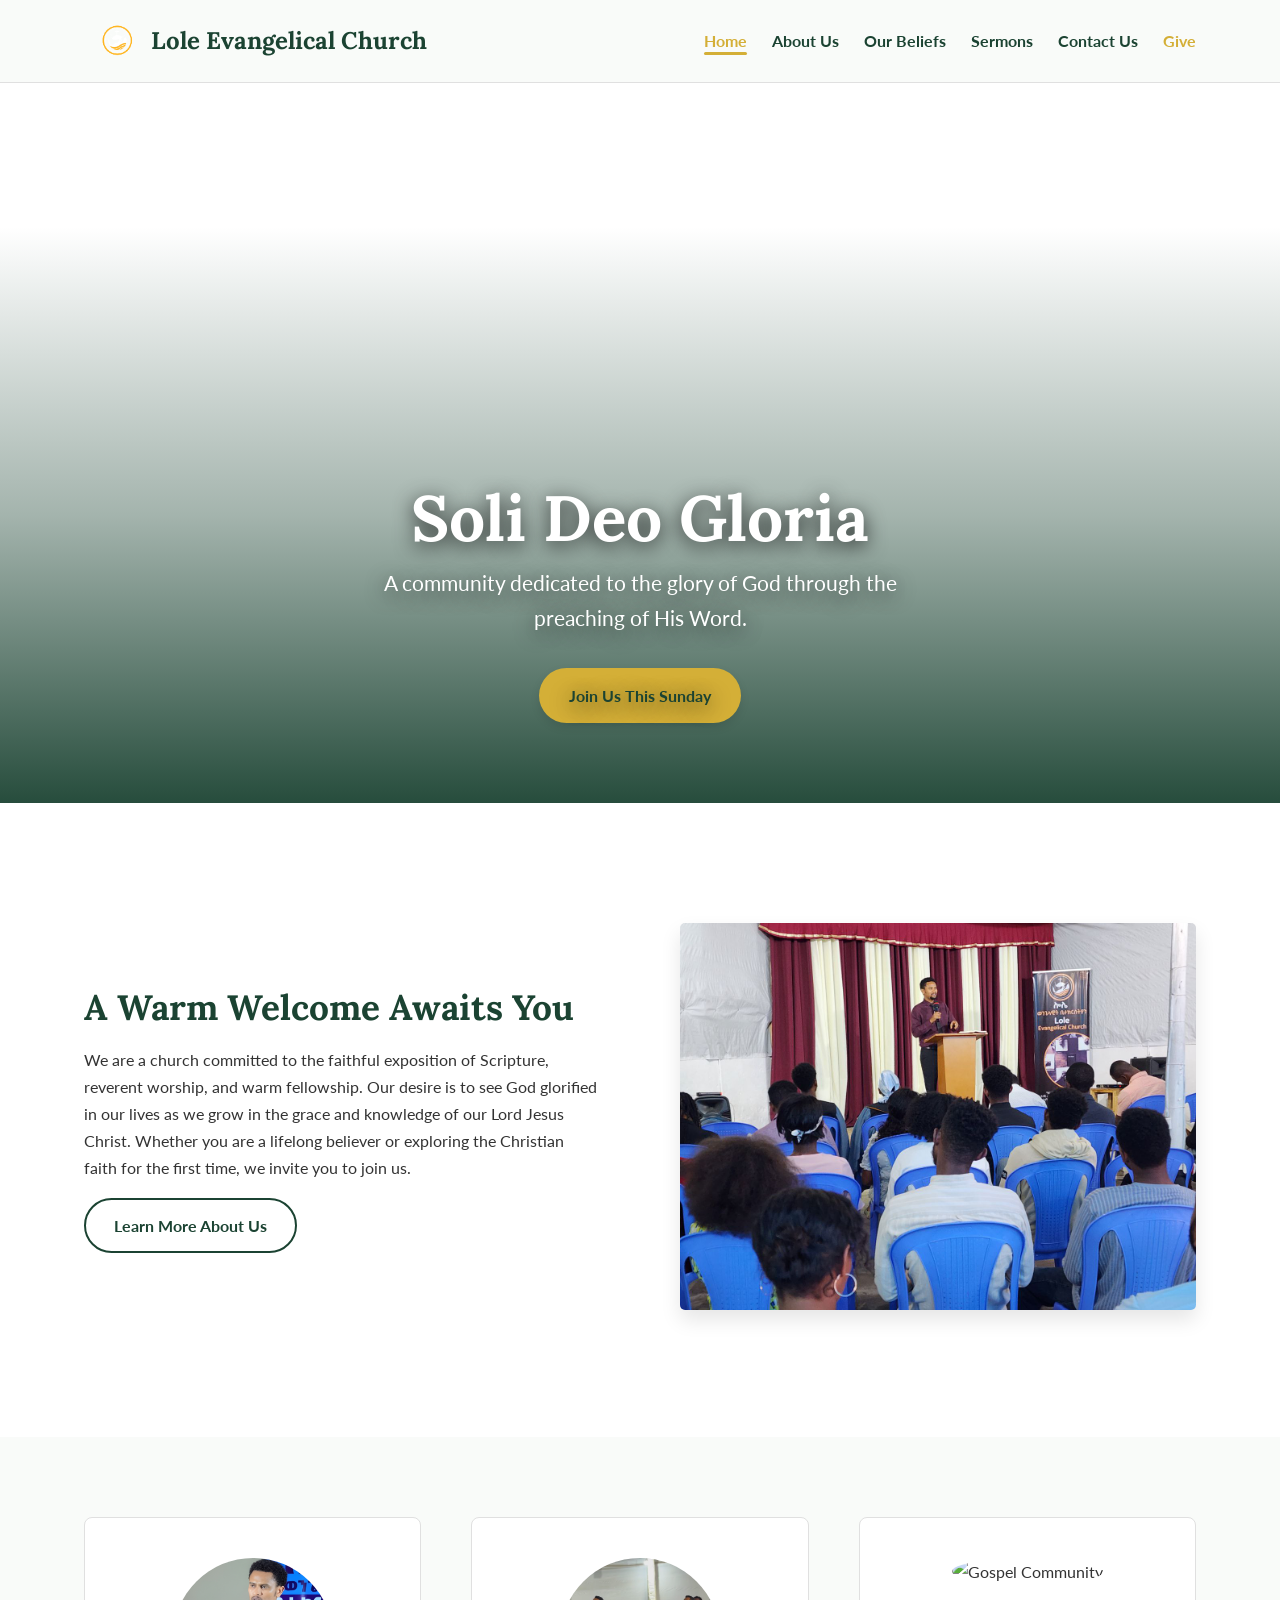
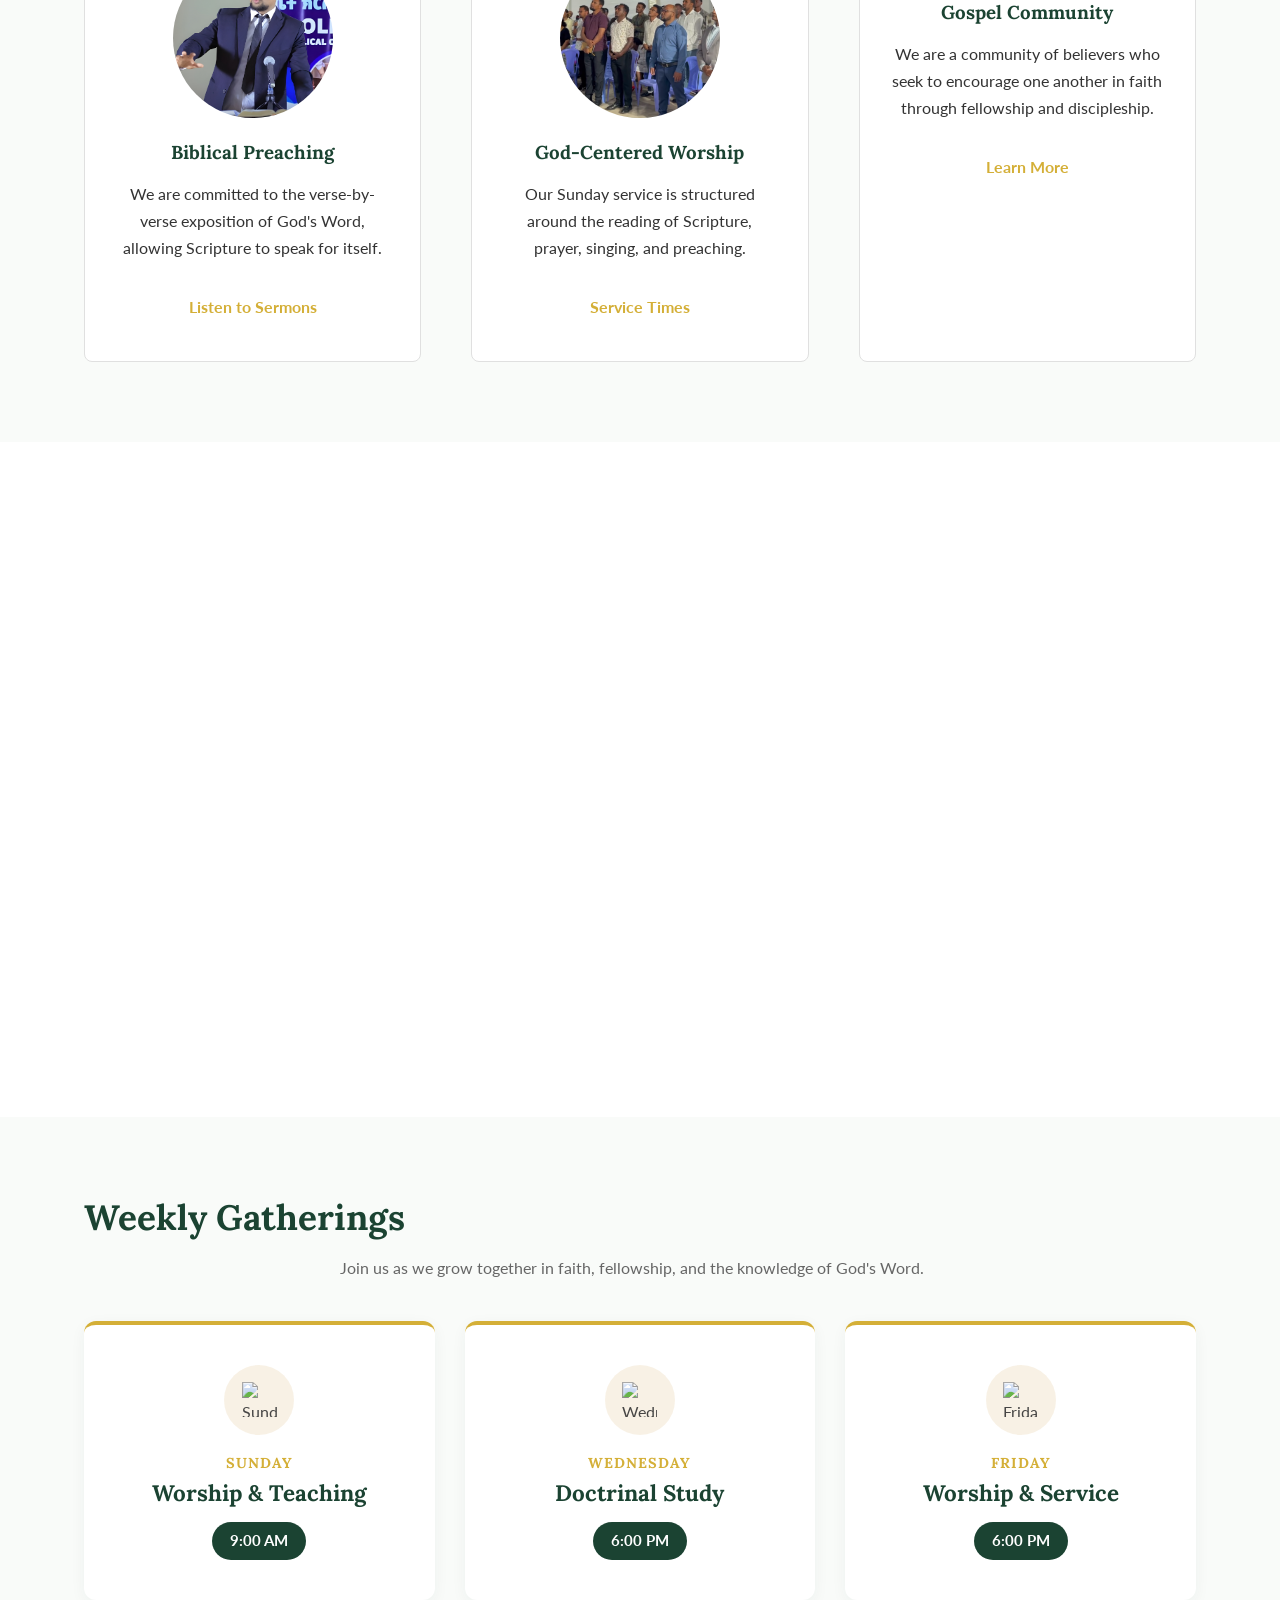
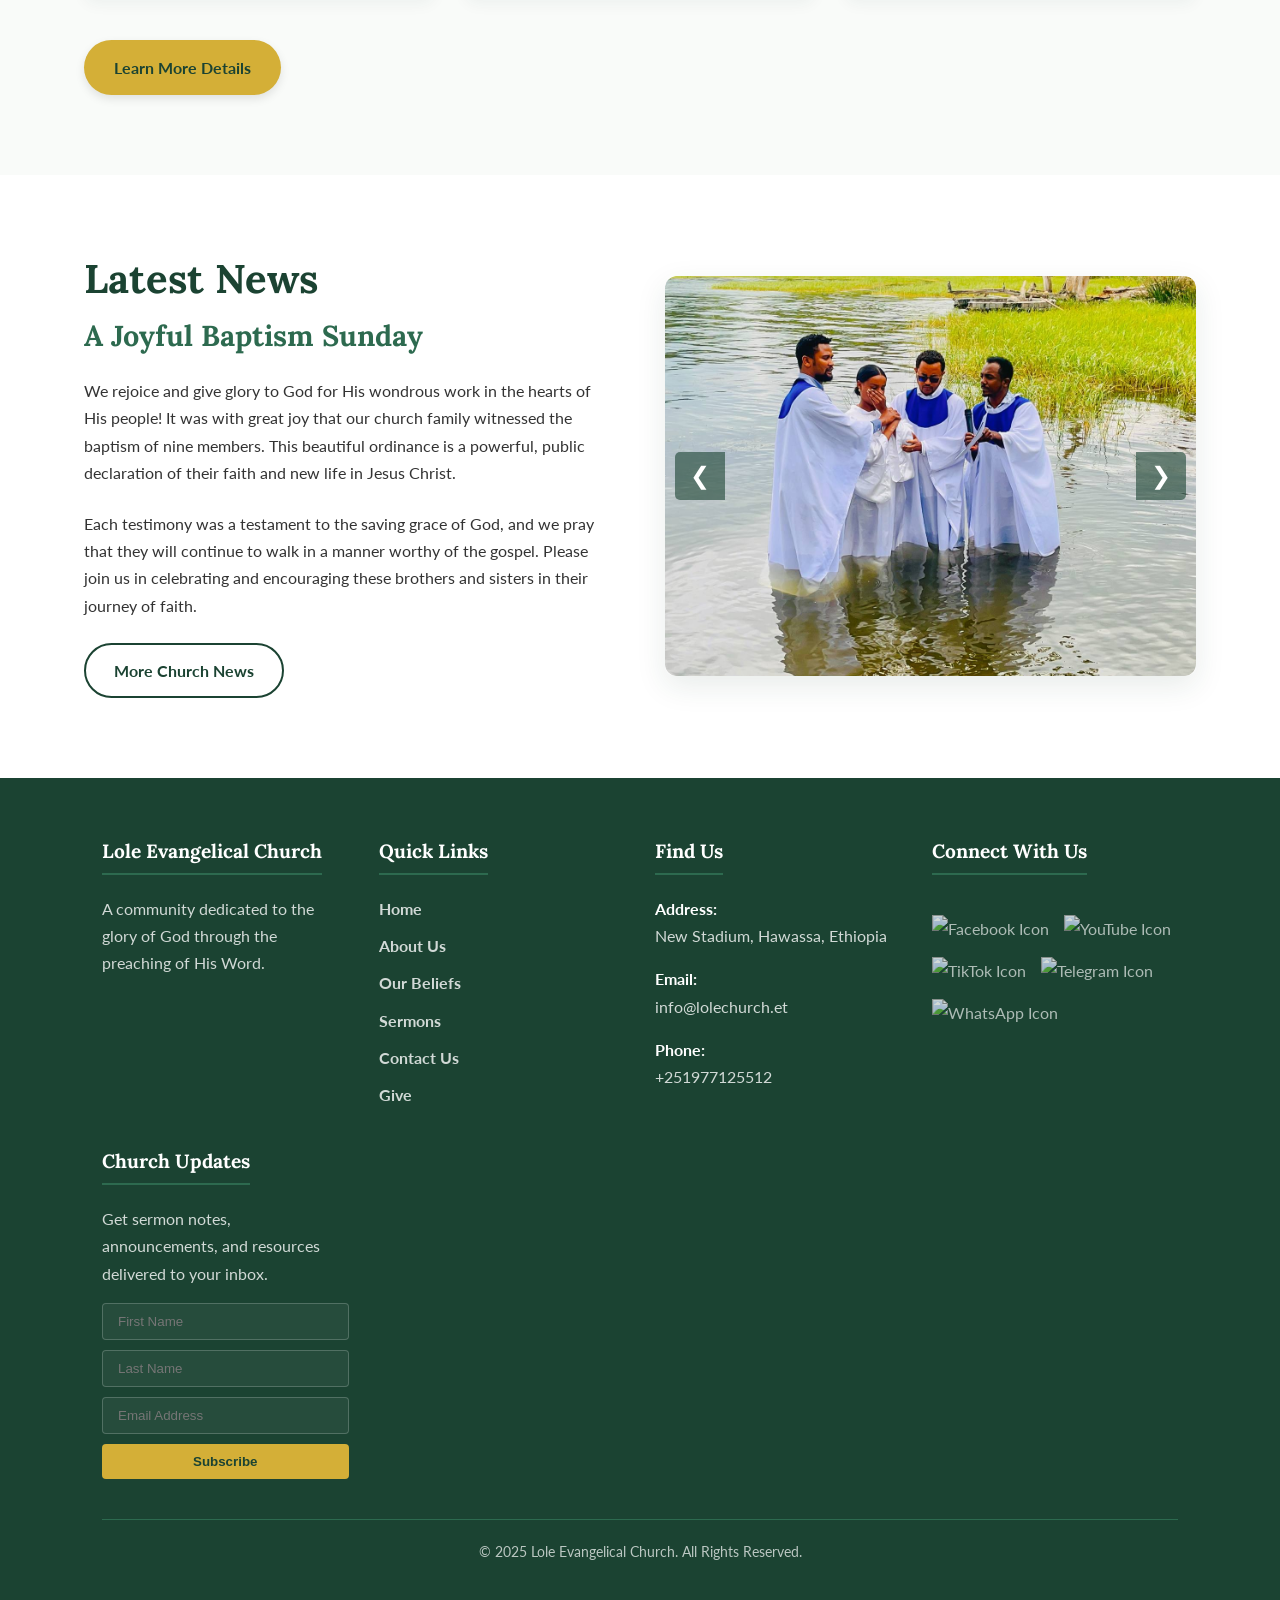
==== commit 7081aaf7: "Add Recent Sermons section to home page (Romans, John, Topical), remove empty Romans rows ch.12-16 f" ====
--- a/index.html
+++ b/index.html
@@ -7,7 +7,7 @@
     <title>Lole Evangelical Church | Home</title>
     <link rel="icon" type="image/png" href="images/logo.png">
     <link rel="apple-touch-icon" href="images/logo.png">
-    <link rel="stylesheet" href="css/style.css">
+    <link rel="stylesheet" href="css/style.css?v=3">
     <link rel="preconnect" href="https://fonts.googleapis.com">
     <link rel="preconnect" href="https://fonts.gstatic.com" crossorigin>
     <link href="https://fonts.googleapis.com/css2?family=Lora:wght@400;700&family=Lato:wght@400;700&display=swap"
@@ -87,6 +87,78 @@
 
 
         <!-- ====================================================== -->
+        <!-- ============== RECENT SERMONS ======================== -->
+        <!-- ====================================================== -->
+        <section class="recent-sermons-section animate-on-scroll">
+            <div class="container">
+                <div class="section-title text-center" style="margin-bottom: 40px;">
+                    <h2>Recent Sermons</h2>
+                    <p style="color: #666; max-width: 600px; margin: 0 auto; line-height: 1.6;">Catch up on our latest
+                        teachings from God's Word, preached faithfully at Lole Evangelical Church.</p>
+                </div>
+                <div class="recent-sermons-grid">
+
+                    <!-- Romans 12:12-13 -->
+                    <div class="home-sermon-card" onclick="openVideoModal('XNPJQ3qUHr0')">
+                        <div class="home-sermon-thumb">
+                            <img src="https://img.youtube.com/vi/XNPJQ3qUHr0/mqdefault.jpg" alt="Romans 12:12-13"
+                                loading="lazy">
+                            <div class="home-sermon-play">
+                                <svg viewBox="0 0 24 24" fill="white" width="28" height="28">
+                                    <path d="M8 5v14l11-7z" />
+                                </svg>
+                            </div>
+                        </div>
+                        <div class="home-sermon-info">
+                            <span class="home-sermon-series">Exposition of Romans</span>
+                            <p class="home-sermon-title">Romans 12:12&ndash;13</p>
+                        </div>
+                    </div>
+
+                    <!-- John 1:5 -->
+                    <div class="home-sermon-card" onclick="openVideoModal('VmLNyh_mYkY')">
+                        <div class="home-sermon-thumb">
+                            <img src="https://img.youtube.com/vi/VmLNyh_mYkY/mqdefault.jpg" alt="John 1:5"
+                                loading="lazy">
+                            <div class="home-sermon-play">
+                                <svg viewBox="0 0 24 24" fill="white" width="28" height="28">
+                                    <path d="M8 5v14l11-7z" />
+                                </svg>
+                            </div>
+                        </div>
+                        <div class="home-sermon-info">
+                            <span class="home-sermon-series">Exposition of John</span>
+                            <p class="home-sermon-title">John 1:5</p>
+                        </div>
+                    </div>
+
+                    <!-- Topical: Smyrna -->
+                    <div class="home-sermon-card" onclick="openVideoModal('4M3FGd6R2Ko')">
+                        <div class="home-sermon-thumb">
+                            <img src="https://img.youtube.com/vi/4M3FGd6R2Ko/mqdefault.jpg"
+                                alt="Letter to the Church in Smyrna" loading="lazy">
+                            <div class="home-sermon-play">
+                                <svg viewBox="0 0 24 24" fill="white" width="28" height="28">
+                                    <path d="M8 5v14l11-7z" />
+                                </svg>
+                            </div>
+                        </div>
+                        <div class="home-sermon-info">
+                            <span class="home-sermon-series">Topical Sermons</span>
+                            <p class="home-sermon-title">The Letter Sent to the Church in Smyrna<br>
+                                <small>[Revelation 2:8&ndash;11]</small>
+                            </p>
+                        </div>
+                    </div>
+
+                </div>
+                <div style="text-align:center; margin-top:36px;">
+                    <a href="sermons.html" class="btn-primary" style="display:inline-block;">View All Sermons</a>
+                </div>
+            </div>
+        </section>
+
+        <!-- ====================================================== -->
         <!-- ============== SERVICE SCHEDULE GRID ================= -->
         <!-- ====================================================== -->
         <section class="schedule-cards-section animate-on-scroll">
@@ -230,6 +302,18 @@
         </div>
     </footer>
 
+    <!-- Video Modal (for Recent Sermons play) -->
+    <div id="video-modal" class="modal-overlay">
+        <div class="modal-content" style="background:#000;">
+            <button class="modal-close" aria-label="Close Modal">&times;</button>
+            <div class="modal-frame" style="padding:0; background:#000;">
+                <iframe id="video-iframe" src="" frameborder="0"
+                    allow="accelerometer; autoplay; clipboard-write; encrypted-media; gyroscope; picture-in-picture"
+                    allowfullscreen style="border:none; border-radius:12px;"></iframe>
+            </div>
+        </div>
+    </div>
+
     <script src="js/script.js"></script>
 </body>
 
--- a/css/style.css
+++ b/css/style.css
@@ -182,32 +182,42 @@
         display: block;
     }
 
+    /* Header spans full width — logo touches far left edge */
+    .main-header .container {
+        width: 100%;
+        padding: 0 12px;
+    }
+
+    /* Pin logo firmly to the left */
+    .logo {
+        flex: 0 0 auto;
+        margin-right: auto;
+        justify-content: flex-start;
+    }
+
     .main-nav {
+        display: none;
         position: fixed;
-        inset: 0;
+        top: 0;
+        left: 0;
+        width: 100%;
+        height: 100%;
         z-index: 1050;
-        background: var(--primary-color);
-        display: flex;
+        background: #1b4332;
         align-items: center;
         justify-content: center;
-        opacity: 0;
-        pointer-events: none;
-        transform: translateY(-12px);
-        transition: opacity 0.3s ease, transform 0.3s ease;
     }
 
     .main-nav.active {
-        opacity: 1;
-        pointer-events: all;
-        transform: translateY(0);
+        display: flex;
     }
 
     .nav-links {
         flex-direction: column;
         align-items: center;
-        gap: 10px;
+        gap: 0;
         list-style: none;
-        padding: 0;
+        padding: 20px 0;
         margin: 0;
         width: 100%;
     }
@@ -220,18 +230,20 @@
 
     .nav-links a {
         display: block;
-        color: rgba(255, 255, 255, 0.85);
-        font-size: 1.35rem;
+        color: #ffffff;
+        font-size: 1.4rem;
         font-weight: 700;
-        letter-spacing: 0.04em;
-        padding: 14px 20px;
-        transition: color 0.2s, background 0.2s;
-        border-radius: 8px;
+        padding: 18px 20px;
+        border-bottom: 1px solid rgba(255, 255, 255, 0.1);
+    }
+
+    .nav-links li:first-child a {
+        border-top: 1px solid rgba(255, 255, 255, 0.1);
     }
 
     .nav-links a:hover,
     .nav-links a.active {
-        color: var(--accent-color);
+        color: #d4af37;
         background: rgba(255, 255, 255, 0.07);
     }
 
@@ -239,6 +251,8 @@
         display: none;
     }
 }
+
+
 
 
 /* --- Hero Section --- */
@@ -1977,60 +1991,37 @@
     }
 
     .nav-toggle {
-        display: flex;
-        flex-direction: column;
-        justify-content: space-around;
-        width: 32px;
-        height: 25px;
-        background: transparent;
+        display: block;
+        width: auto;
+        height: auto;
+        flex-direction: unset;
+        justify-content: unset;
+        background: none;
         border: none;
         cursor: pointer;
-        z-index: 1000;
-        padding: 0;
-    }
-
-    .nav-toggle .hamburger,
-    .nav-toggle::before,
-    .nav-toggle::after {
-        content: '';
-        display: block;
-        width: 100%;
-        height: 3px;
-        background-color: #fff;
-        border-radius: 3px;
-        transition: all 0.3s ease;
-    }
-
-    .nav-toggle.active::before {
-        transform: translateY(11px) rotate(45deg);
-    }
-
-    .nav-toggle.active .hamburger {
-        opacity: 0;
-    }
-
-    .nav-toggle.active::after {
-        transform: translateY(-11px) rotate(-45deg);
-    }
+        z-index: 1100;
+        padding: 4px 8px;
+    }
+
+    /* Old hamburger bar styles removed — using unicode ☰ character now */
 
     .main-nav {
-        position: absolute;
-        top: 100%;
+        display: none;
+        position: fixed;
+        top: 0;
         left: 0;
         width: 100%;
-        background-color: var(--primary-color);
-        box-shadow: 0 10px 25px rgba(27, 67, 50, 0.3);
-        transform: translateY(-20px);
-        opacity: 0;
-        visibility: hidden;
-        transition: all 0.3s ease;
-        padding-bottom: 20px;
-    }
-
-    .main-nav.active {
-        transform: translateY(0);
+        height: 100%;
+        z-index: 1050;
+        background: #1b4332;
         opacity: 1;
         visibility: visible;
+        transform: none;
+        padding-bottom: 0;
+    }
+
+    .main-nav.active {
+        display: flex;
     }
 
     .nav-links {
@@ -2057,14 +2048,21 @@
     }
 
     .sermon-row {
-        flex-direction: column;
-        align-items: flex-start;
-        gap: 15px;
-        padding: 15px;
+        flex-direction: row;
+        align-items: center;
+        justify-content: space-between;
+        gap: 10px;
+        padding: 12px 14px;
+    }
+
+    .sermon-title-text {
+        flex: 1;
+        text-align: left;
     }
 
     .play-button {
-        align-self: flex-end;
+        flex-shrink: 0;
+        align-self: center;
     }
 
     .footer-social-icons {
@@ -2475,4 +2473,98 @@
 
 .modal-close:hover {
     background: rgba(255, 255, 255, 0.3);
+}
+
+/* --- Home Page: Recent Sermons Section --- */
+.recent-sermons-section {
+    padding: 80px 0;
+    background: #f7faf8;
+}
+
+.recent-sermons-grid {
+    display: grid;
+    grid-template-columns: repeat(3, 1fr);
+    gap: 28px;
+}
+
+.home-sermon-card {
+    background: #fff;
+    border-radius: 12px;
+    overflow: hidden;
+    box-shadow: 0 4px 18px rgba(0, 0, 0, 0.08);
+    cursor: pointer;
+    transition: transform 0.25s ease, box-shadow 0.25s ease;
+}
+
+.home-sermon-card:hover {
+    transform: translateY(-6px);
+    box-shadow: 0 12px 32px rgba(27, 67, 50, 0.15);
+}
+
+.home-sermon-thumb {
+    position: relative;
+    overflow: hidden;
+}
+
+.home-sermon-thumb img {
+    width: 100%;
+    height: 185px;
+    object-fit: cover;
+    display: block;
+    transition: transform 0.35s ease;
+}
+
+.home-sermon-card:hover .home-sermon-thumb img {
+    transform: scale(1.04);
+}
+
+.home-sermon-play {
+    position: absolute;
+    inset: 0;
+    display: flex;
+    align-items: center;
+    justify-content: center;
+    background: rgba(0, 0, 0, 0.35);
+    transition: background 0.25s ease;
+}
+
+.home-sermon-card:hover .home-sermon-play {
+    background: rgba(0, 0, 0, 0.52);
+}
+
+.home-sermon-play svg {
+    filter: drop-shadow(0 2px 6px rgba(0, 0, 0, 0.5));
+}
+
+.home-sermon-info {
+    padding: 16px 20px 22px;
+}
+
+.home-sermon-series {
+    font-size: 0.75rem;
+    font-weight: 700;
+    text-transform: uppercase;
+    letter-spacing: 0.07em;
+    color: var(--accent-color);
+}
+
+.home-sermon-title {
+    margin: 6px 0 0;
+    font-size: 1rem;
+    font-weight: 600;
+    color: var(--primary-color);
+    line-height: 1.45;
+}
+
+@media (max-width: 768px) {
+    .recent-sermons-grid {
+        grid-template-columns: 1fr;
+        gap: 20px;
+    }
+}
+
+@media (min-width: 769px) and (max-width: 1024px) {
+    .recent-sermons-grid {
+        grid-template-columns: repeat(2, 1fr);
+    }
 }
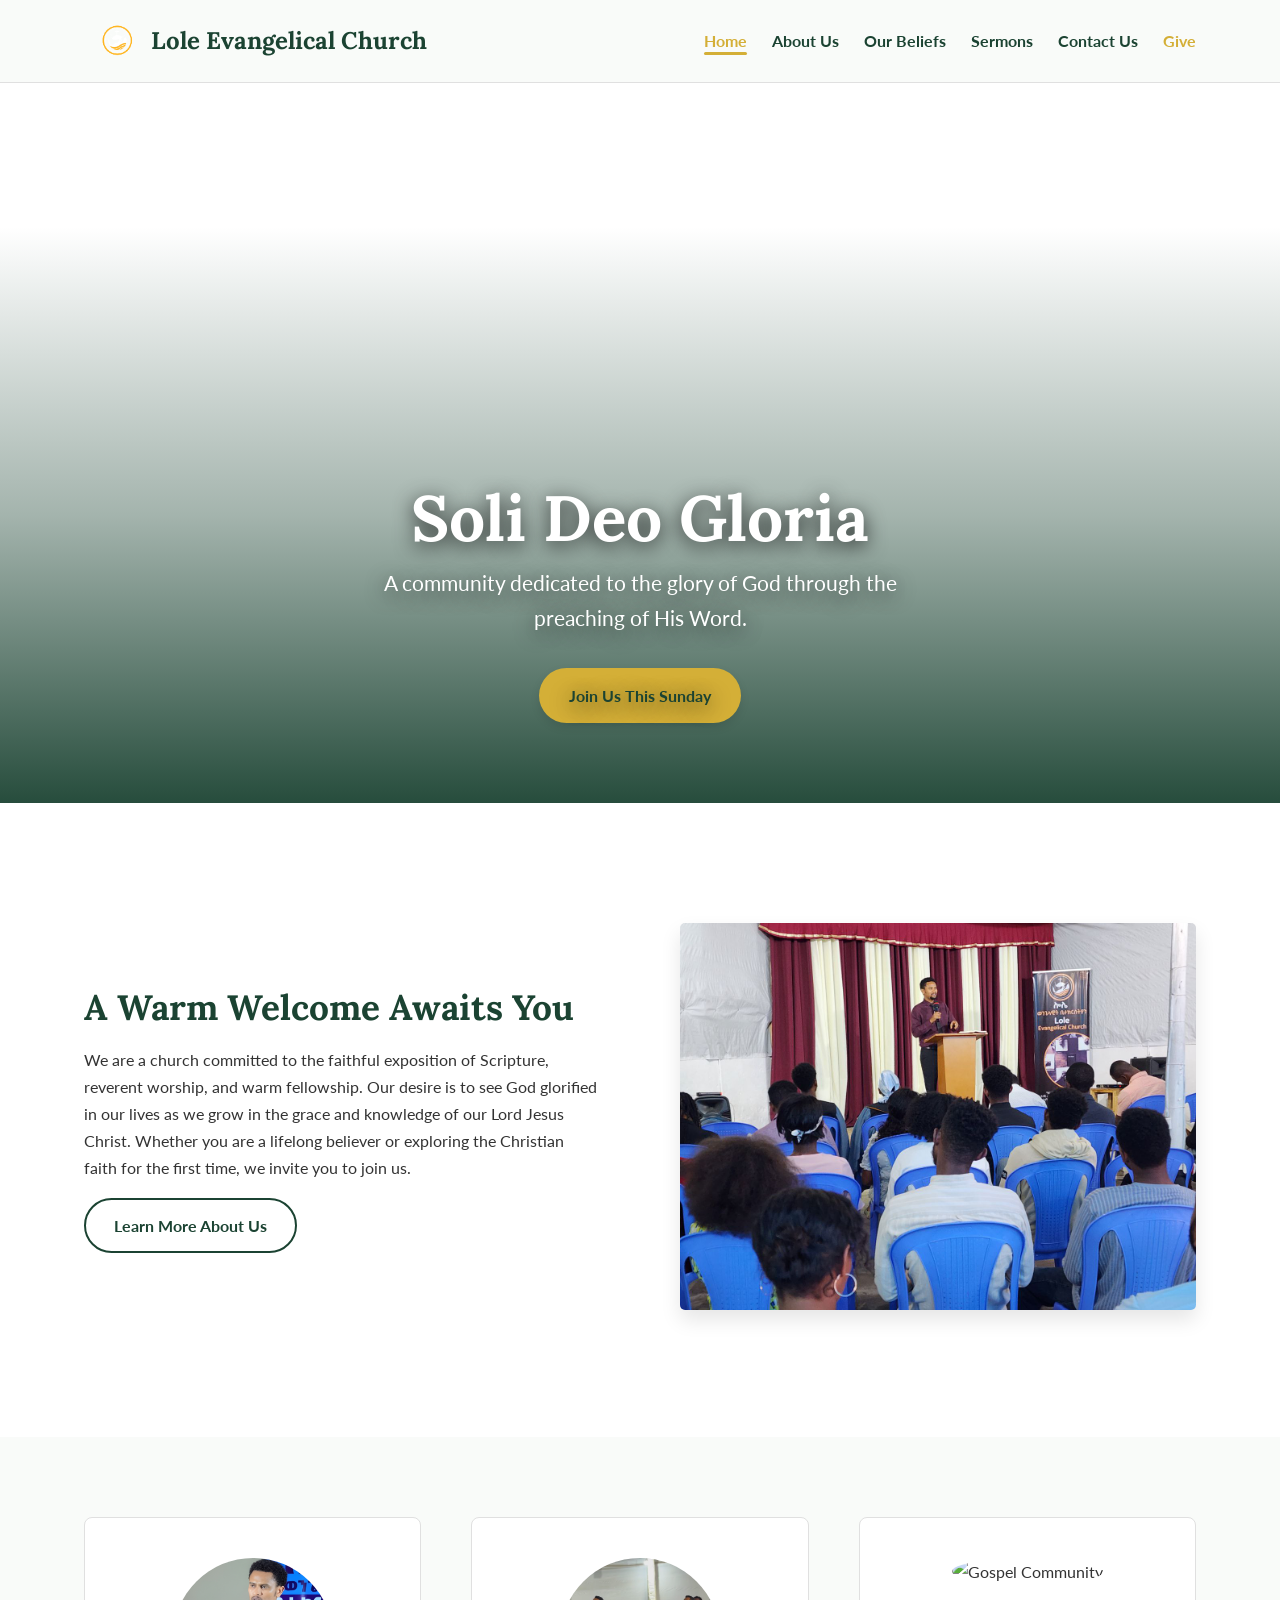
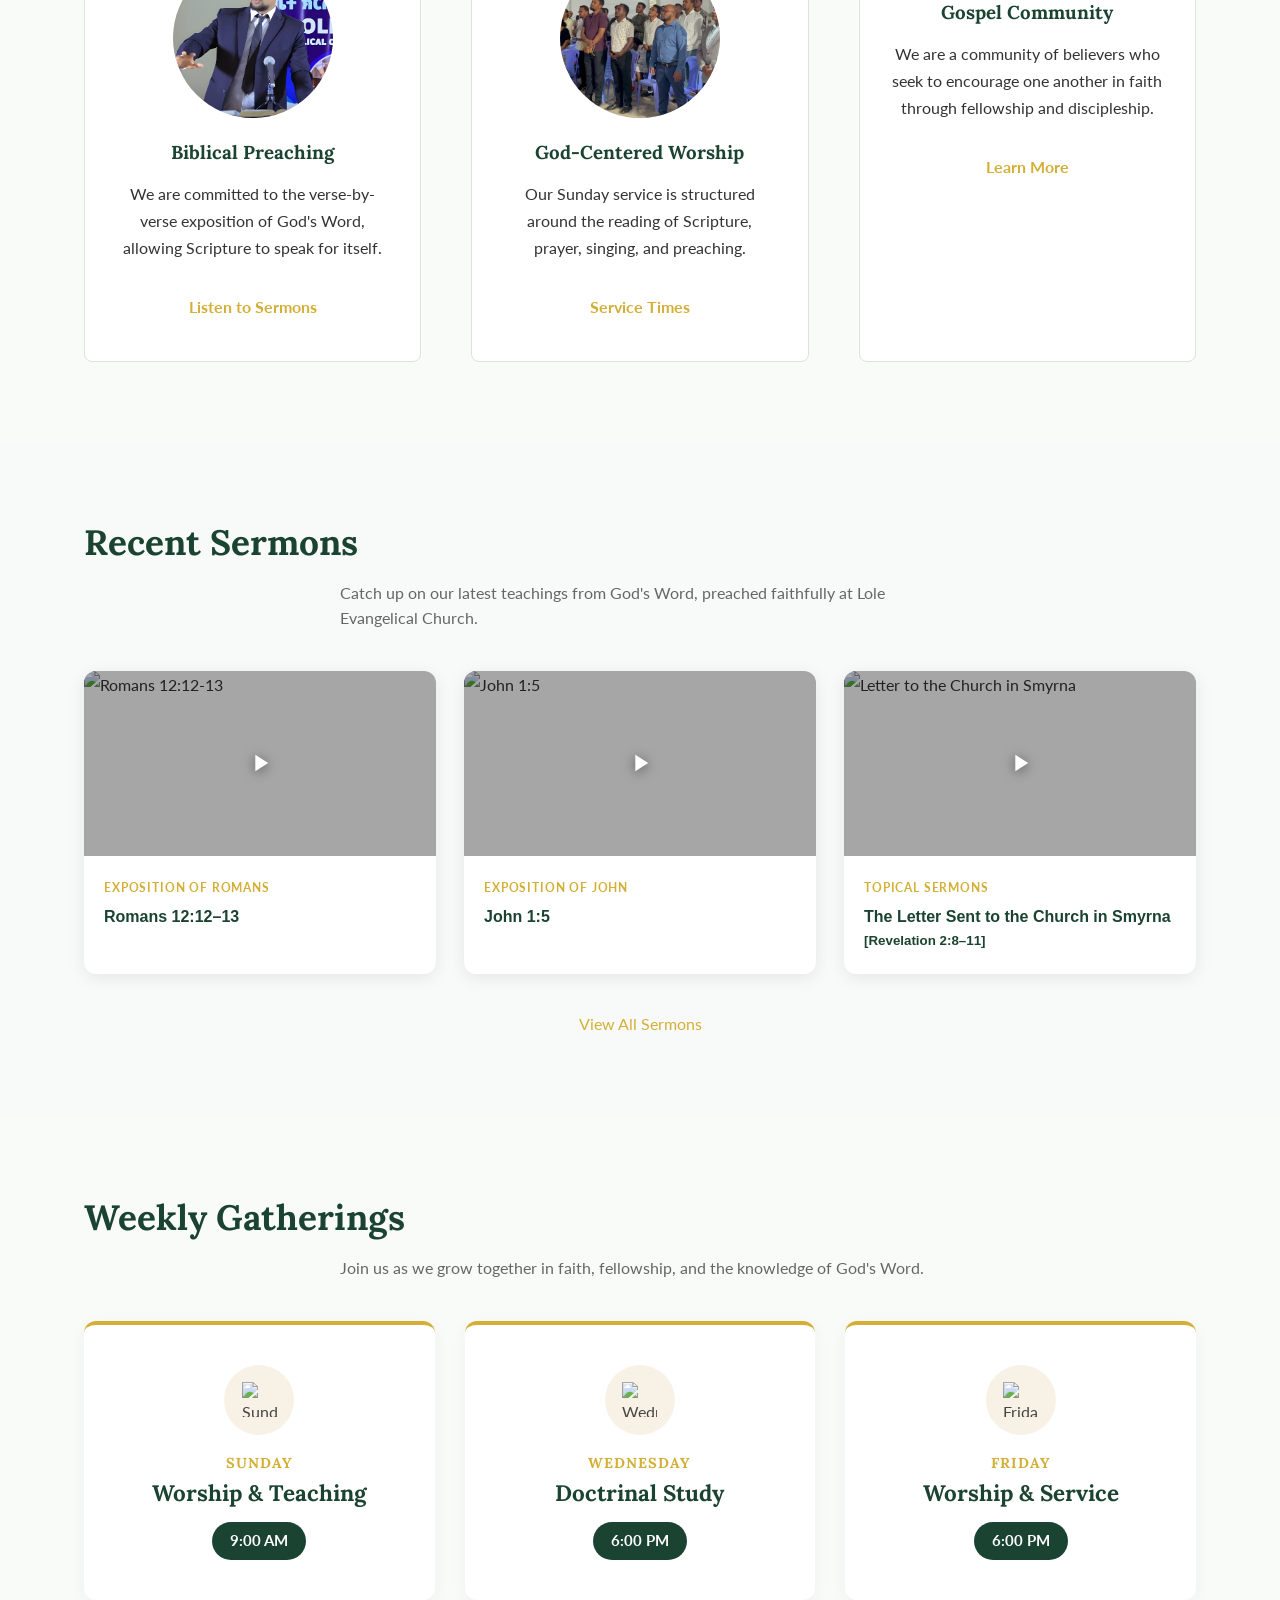
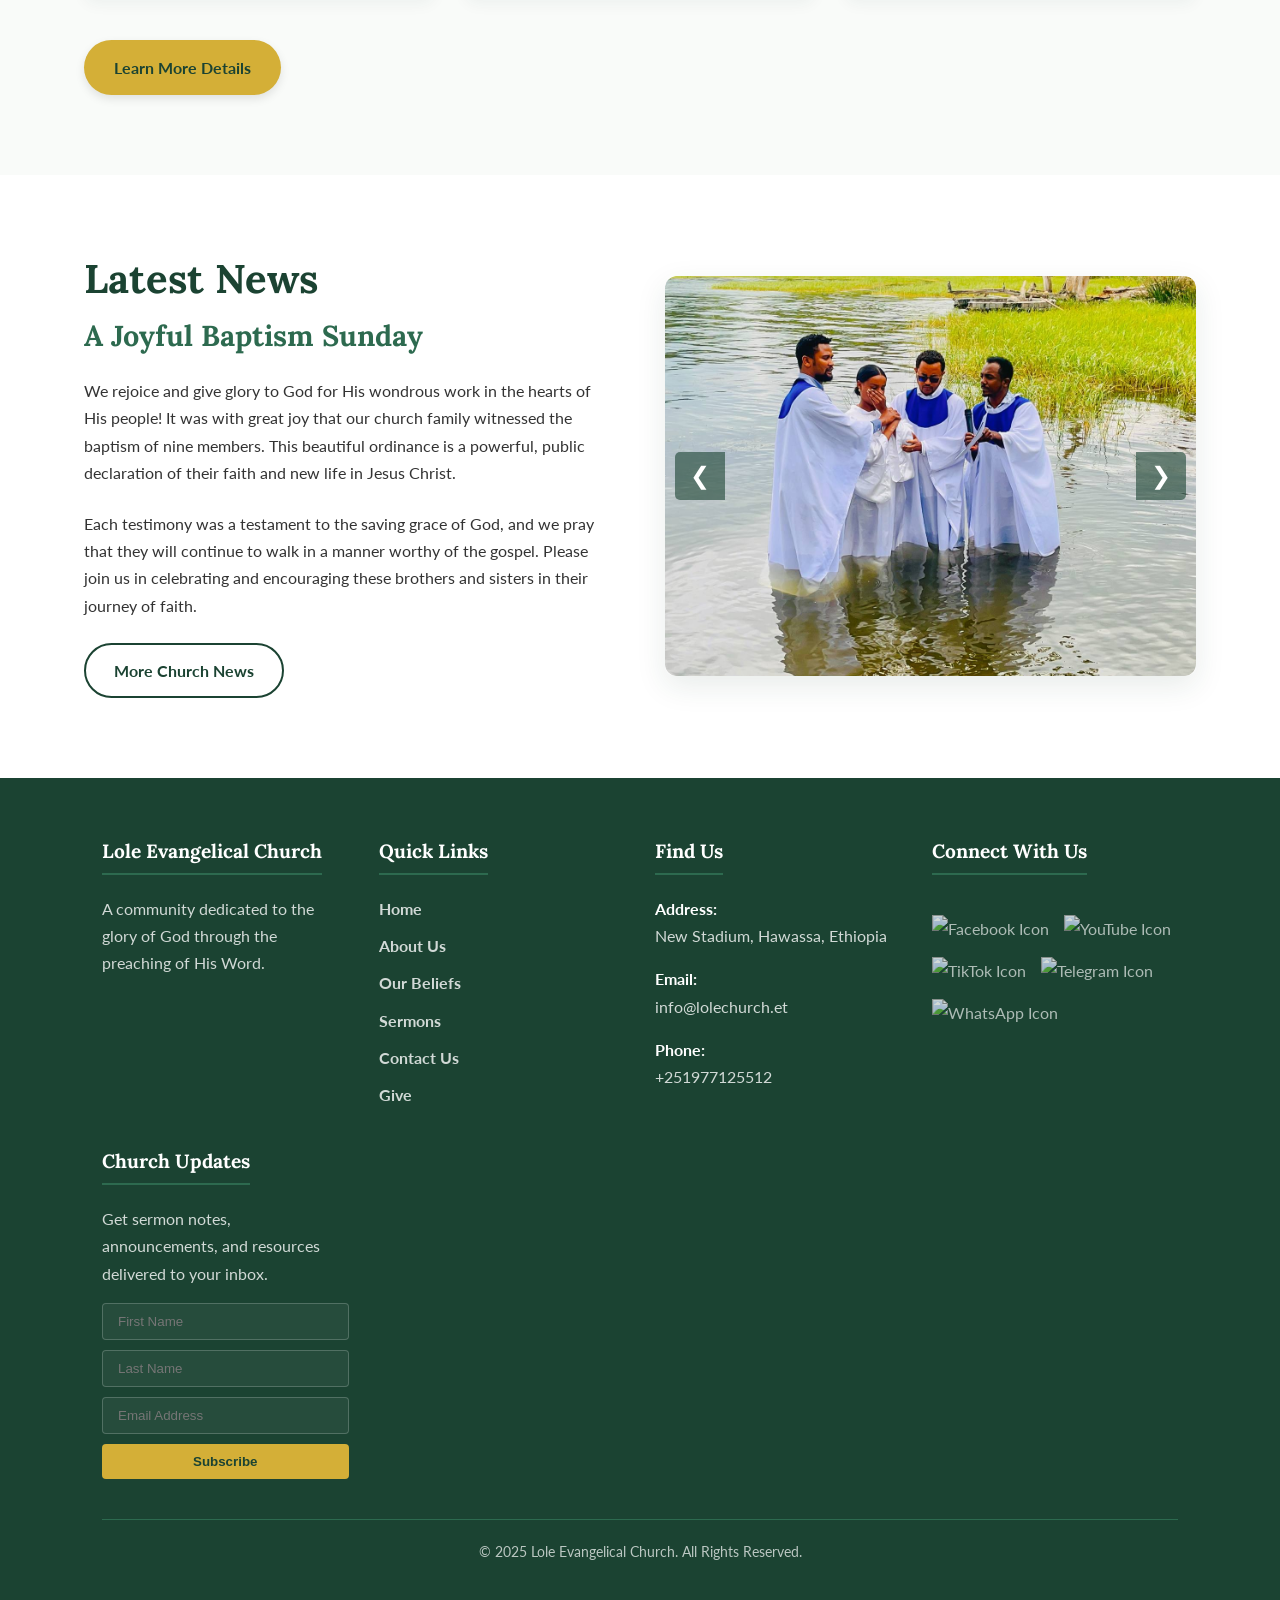
==== commit 5d2b8252: "Update Telegram link to https://t.me/lole_evangelical across all pages" ====
--- a/index.html
+++ b/index.html
@@ -289,7 +289,7 @@
                             aria-label="YouTube"><img src="https://img.icons8.com/color/48/youtube-play.png"
                                 alt="YouTube Icon" /></a><a href="https://www.tiktok.com/@loletube1" target="_blank"
                             aria-label="TikTok"><img src="https://img.icons8.com/color/48/tiktok--v1.png"
-                                alt="TikTok Icon" /></a><a href="https://t.me/lole_evangelical_church" target="_blank"
+                                alt="TikTok Icon" /></a><a href="https://t.me/lole_evangelical" target="_blank"
                             aria-label="Telegram"><img src="https://img.icons8.com/color/48/telegram-app--v1.png"
                                 alt="Telegram Icon" /></a><a href="https://chat.whatsapp.com/Cj0OKZYq8BIJcVEwb69Rcy"
                             target="_blank" aria-label="WhatsApp"><img
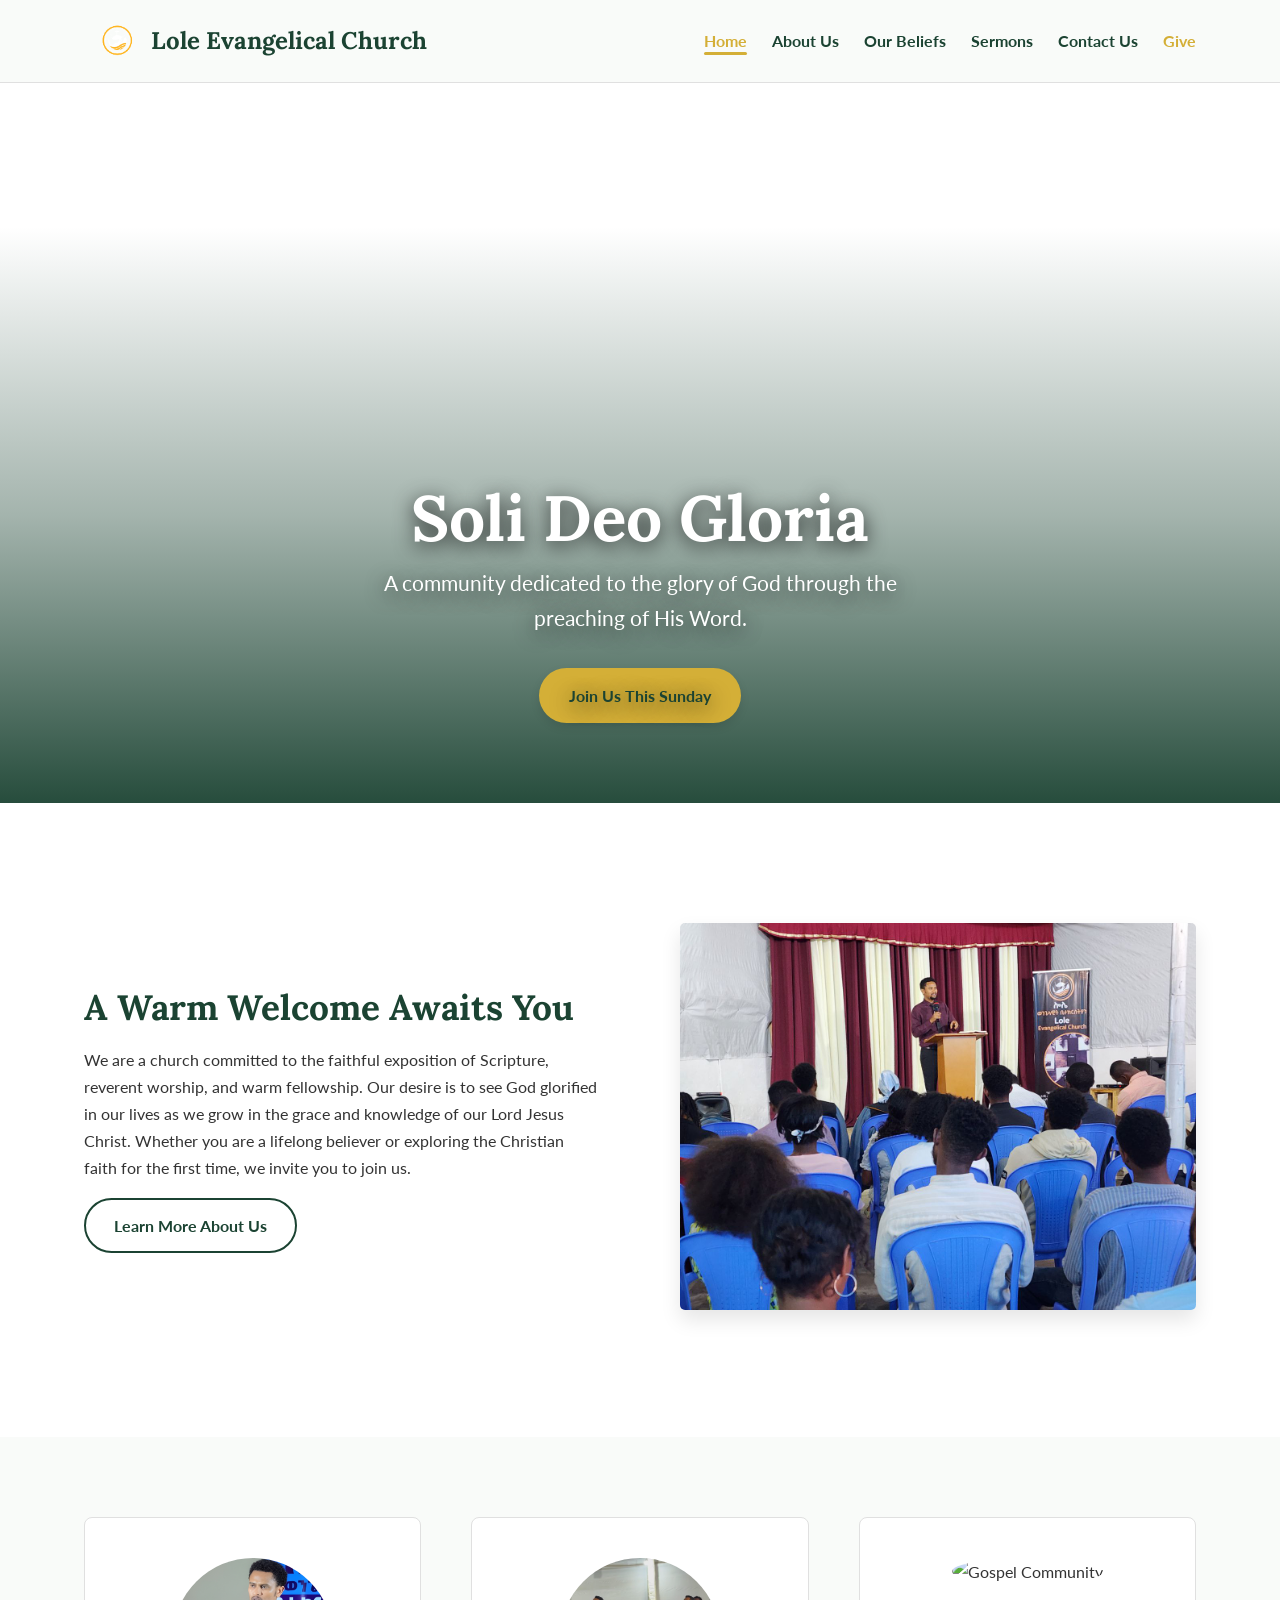
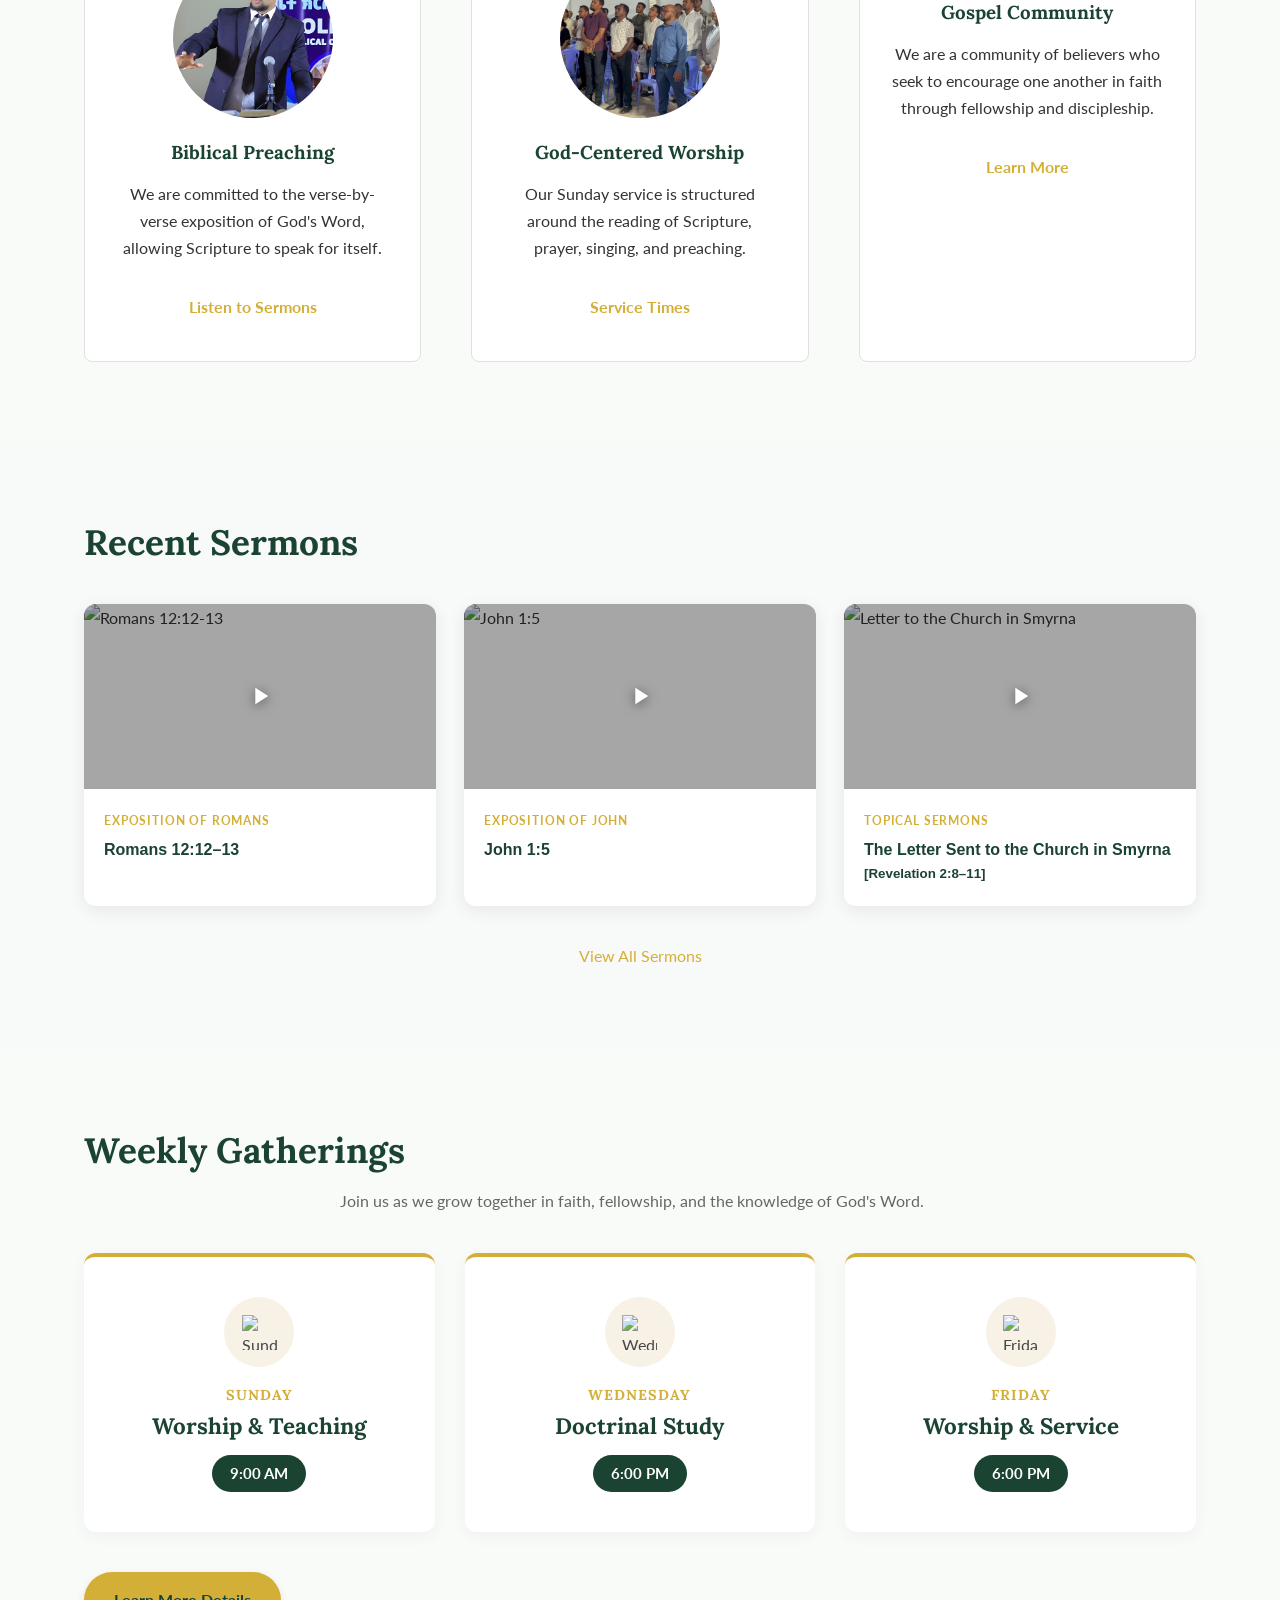
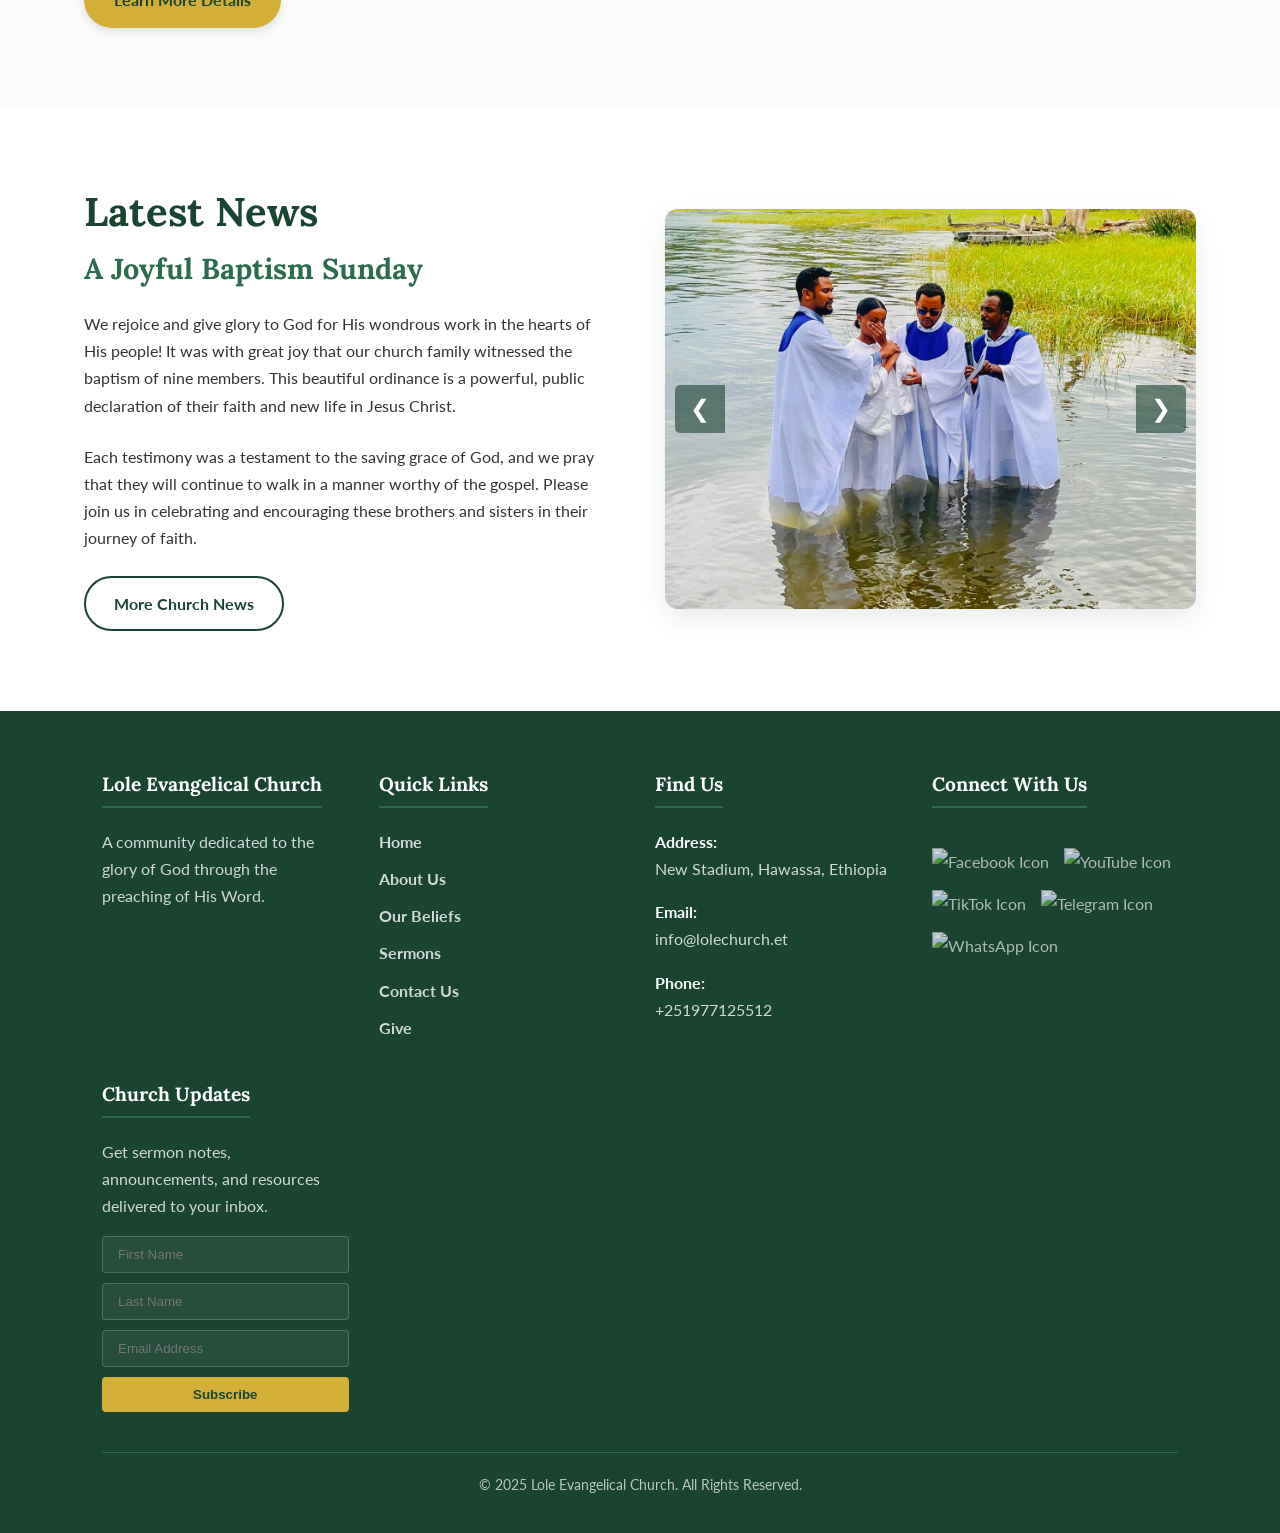
==== commit 6253c951: "Remove subtitle text from Recent Sermons section" ====
--- a/index.html
+++ b/index.html
@@ -93,8 +93,6 @@
             <div class="container">
                 <div class="section-title text-center" style="margin-bottom: 40px;">
                     <h2>Recent Sermons</h2>
-                    <p style="color: #666; max-width: 600px; margin: 0 auto; line-height: 1.6;">Catch up on our latest
-                        teachings from God's Word, preached faithfully at Lole Evangelical Church.</p>
                 </div>
                 <div class="recent-sermons-grid">
 
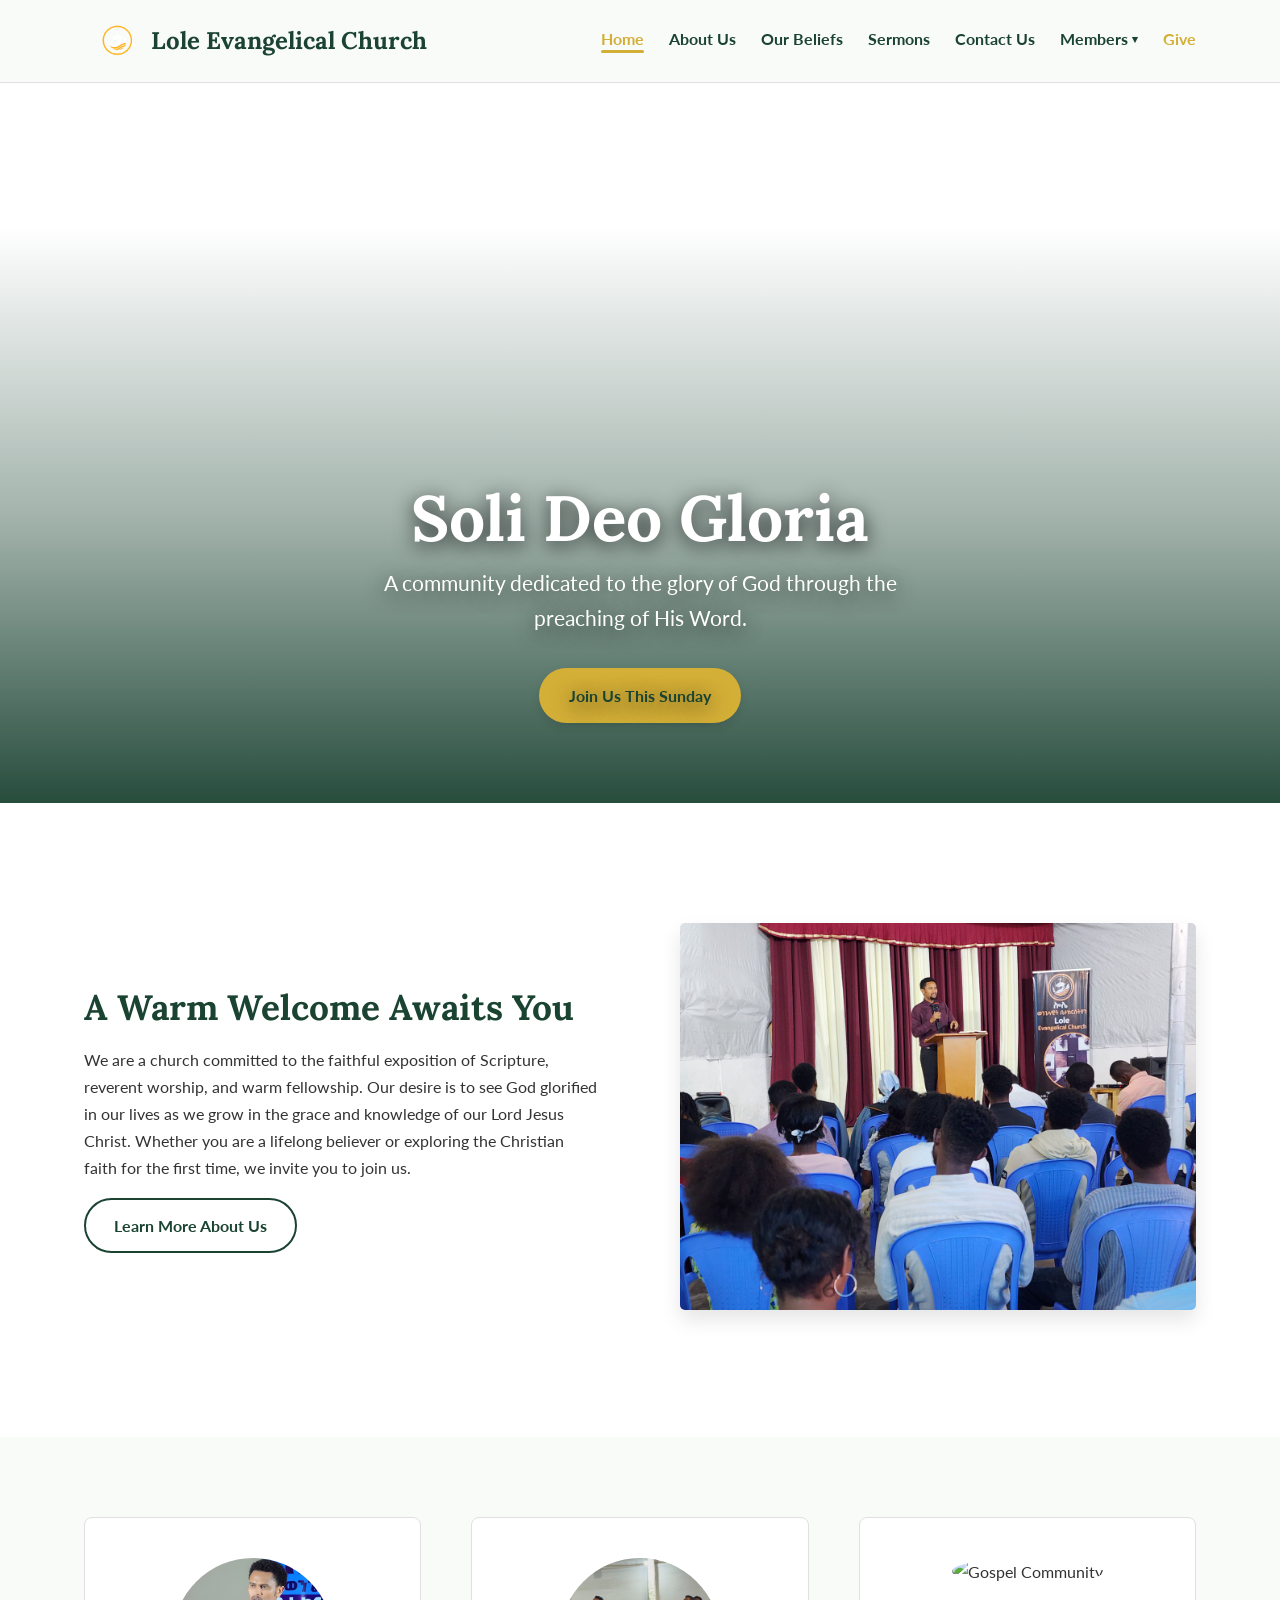
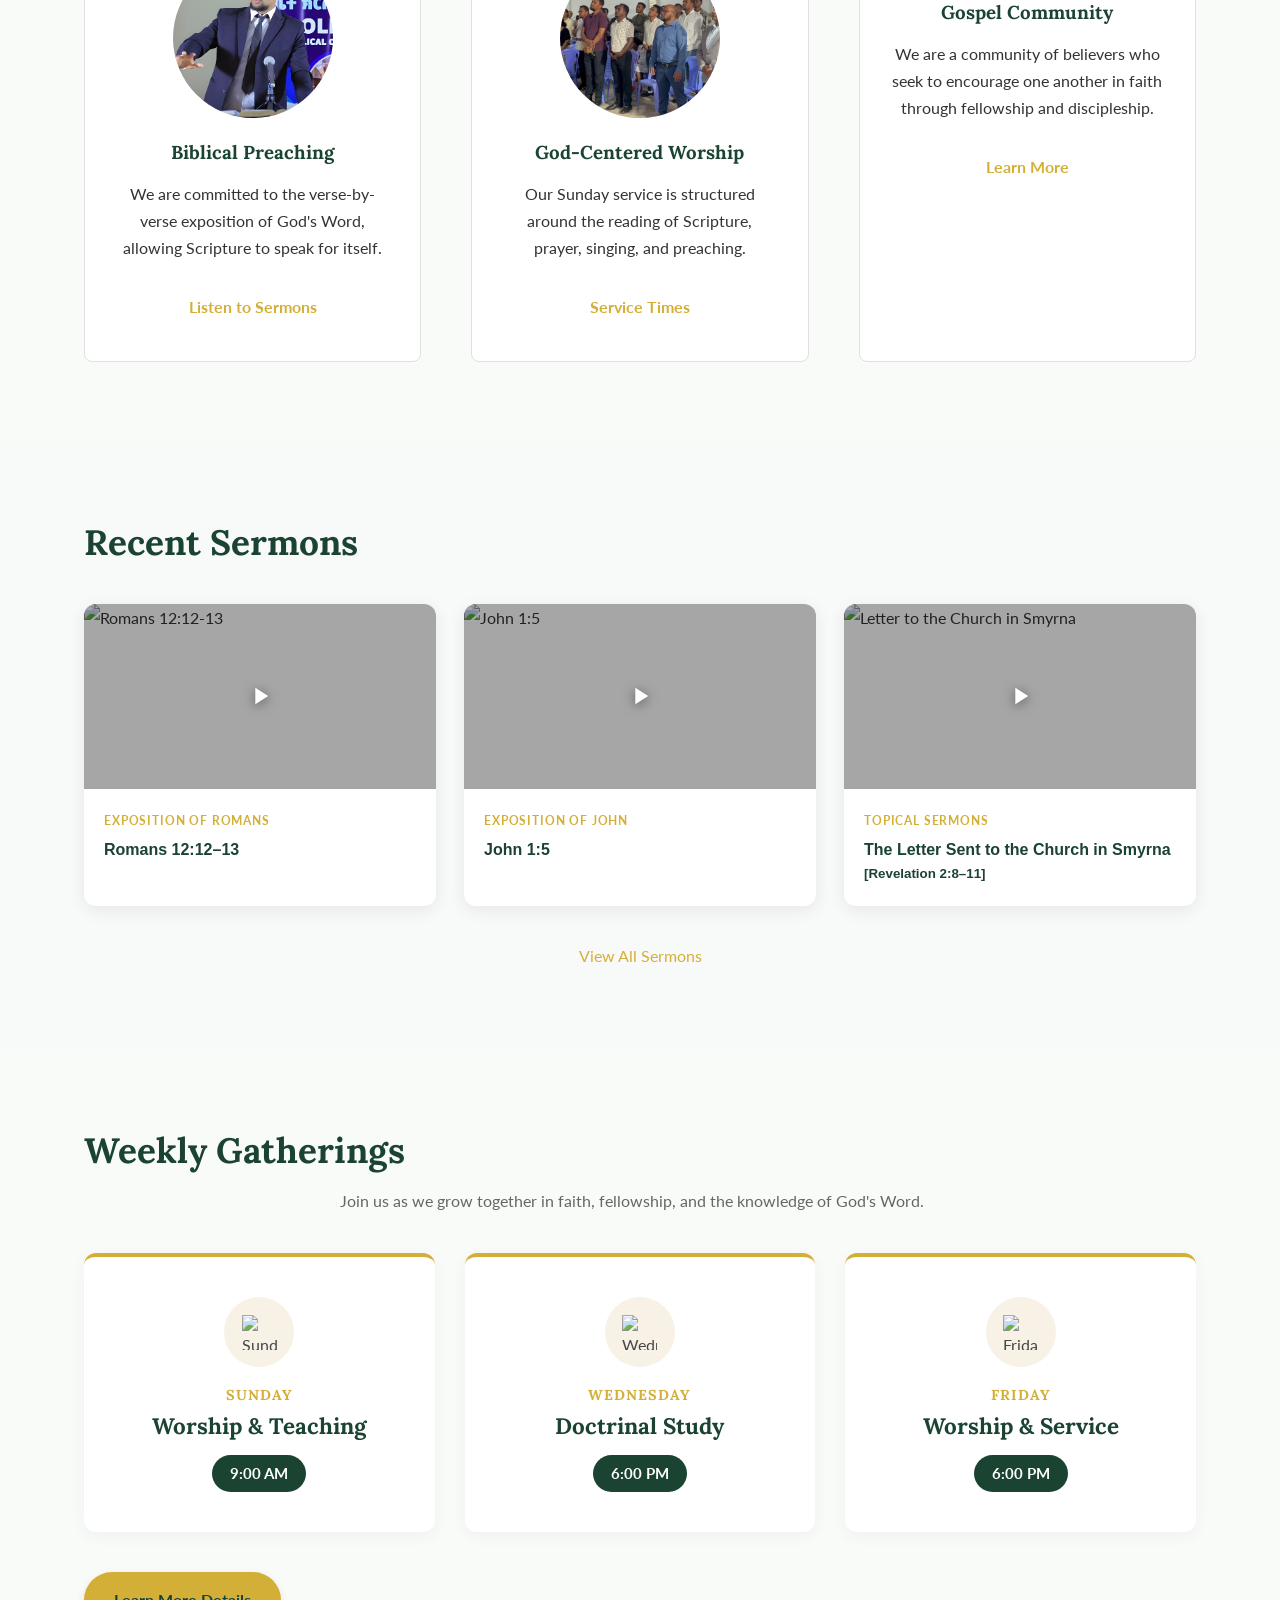
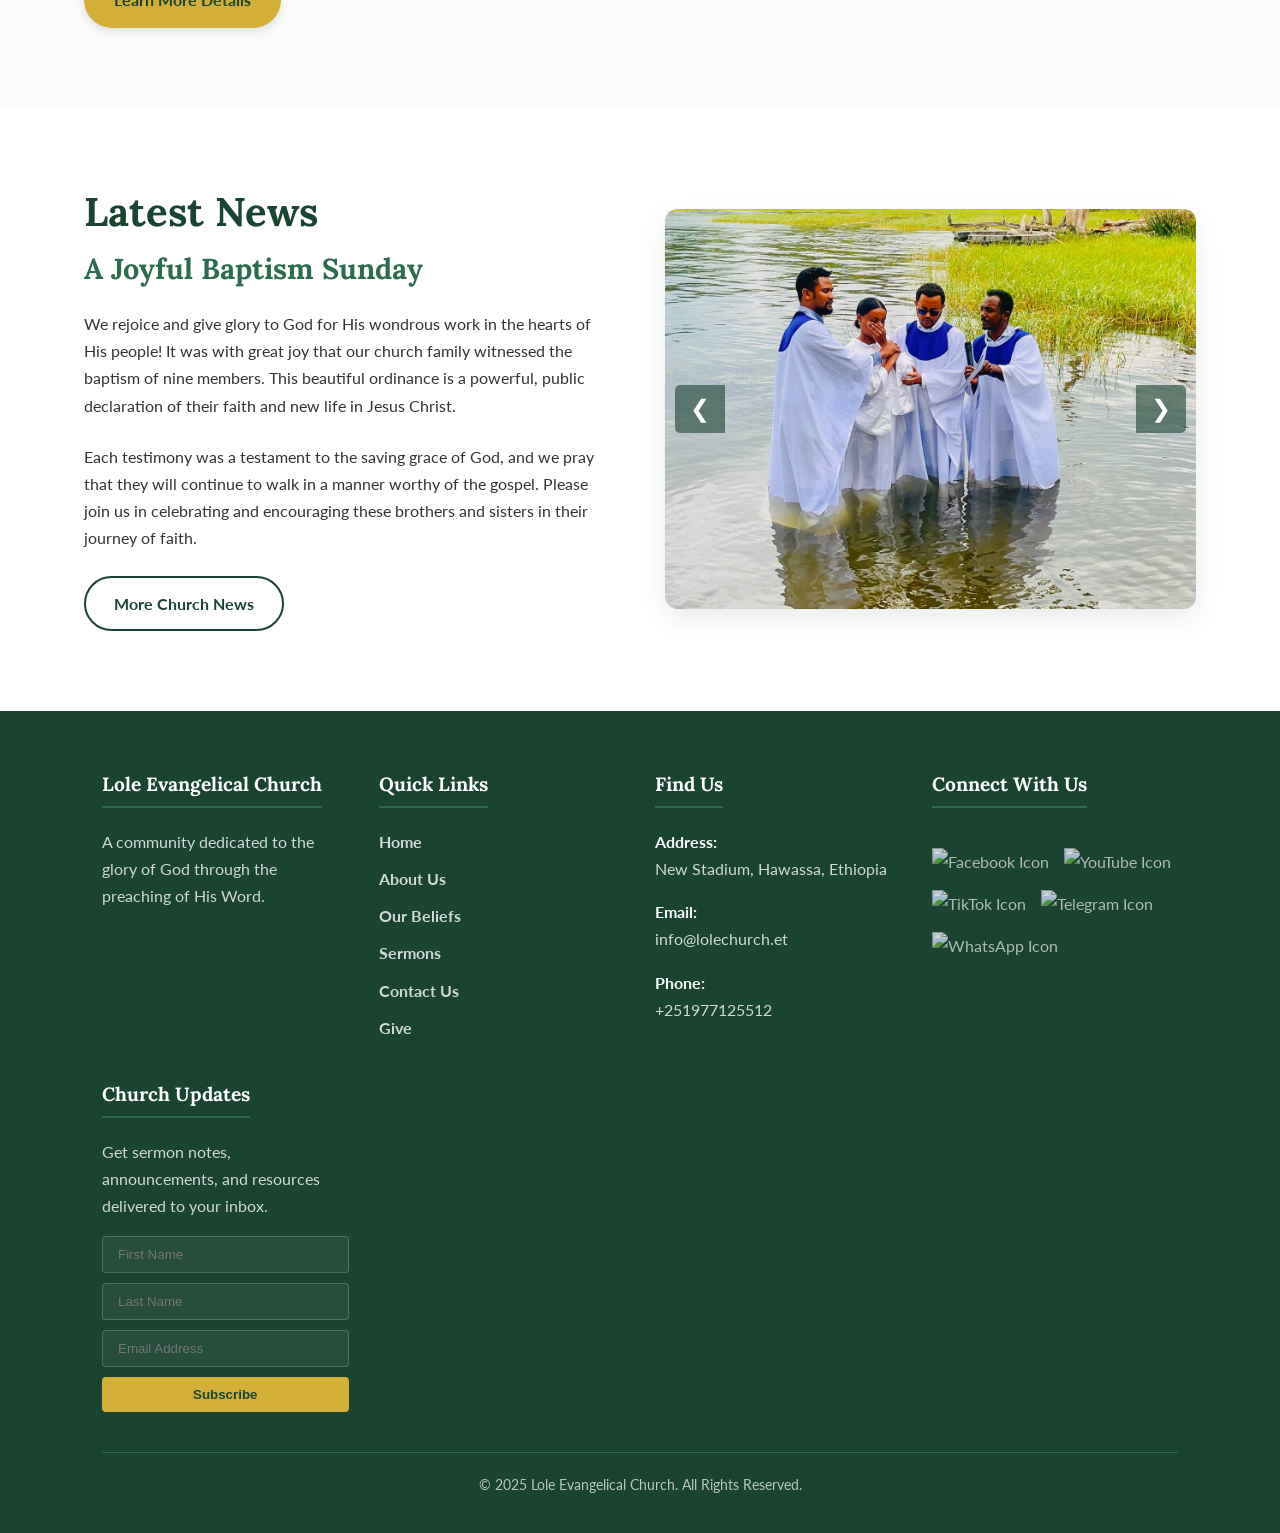
==== commit 477f204a: "Add Members dropdown (Portal + Apply for Membership) to nav on all pages with desktop hover and mobi" ====
--- a/index.html
+++ b/index.html
@@ -29,6 +29,13 @@
                     <li><a href="beliefs.html">Our Beliefs</a></li>
                     <li><a href="sermons.html">Sermons</a></li>
                     <li><a href="contact.html">Contact Us</a></li>
+                    <li class="nav-dropdown">
+                        <a href="#" class="nav-dropdown-toggle">Members <span class="nav-arrow">&#9662;</span></a>
+                        <ul class="nav-dropdown-menu">
+                            <li><a href="portal.html">Portal</a></li>
+                            <li><a href="membership.html">Apply for Membership</a></li>
+                        </ul>
+                    </li>
                     <li><a href="donate.html" style="color: var(--accent-color); font-weight: bold;">Give</a></li>
                 </ul>
             </nav>
@@ -274,7 +281,7 @@
                 </div>
                 <div class="footer-column">
                     <h3>Find Us</h3>
-                    <p><strong>Address:</strong><br>New Stadium, Hawassa, Ethiopia</p>
+                    <p><strong>Address:</strong><br><a href="https://maps.app.goo.gl/mrX9kq4x9Wfa9qPY9" target="_blank" style="color:inherit;">New Stadium, Hawassa, Ethiopia</a></p>
                     <p><strong>Email:</strong><br><a href="mailto:info@lolechurch.et">info@lolechurch.et</a></p>
                     <p><strong>Phone:</strong><br><a href="tel:+251977125512">+251977125512</a></p>
                 </div>
--- a/css/style.css
+++ b/css/style.css
@@ -2567,4 +2567,126 @@
     .recent-sermons-grid {
         grid-template-columns: repeat(2, 1fr);
     }
-}+}
+/* --- Beliefs Page: Five Solas Cards --- */
+.solas-grid {
+    display: grid;
+    grid-template-columns: 1fr;
+    gap: 24px;
+    margin-top: 28px;
+}
+
+.sola-card {
+    position: relative;
+    background: #fff;
+    border-left: 4px solid var(--primary-color);
+    border-radius: 0 10px 10px 0;
+    padding: 24px 28px 24px 72px;
+    box-shadow: 0 3px 14px rgba(27,67,50,0.07);
+}
+
+.sola-badge {
+    position: absolute;
+    left: 18px;
+    top: 22px;
+    width: 36px;
+    height: 36px;
+    background: var(--primary-color);
+    color: #fff;
+    border-radius: 50%;
+    display: flex;
+    align-items: center;
+    justify-content: center;
+    font-size: 0.78rem;
+    font-weight: 700;
+    letter-spacing: 0.03em;
+    flex-shrink: 0;
+}
+
+.sola-card h3 {
+    margin: 0 0 10px;
+    font-size: 1.12rem;
+    color: var(--primary-color);
+}
+
+.sola-sub {
+    font-weight: 400;
+    font-style: italic;
+    color: #555;
+    font-size: 0.95rem;
+}
+
+.sola-card p {
+    margin: 0;
+    line-height: 1.75;
+    color: #444;
+    font-size: 0.97rem;
+}
+
+.sola-card em {
+    font-style: italic;
+    color: var(--primary-color);
+}
+
+/* --- Desktop Dropdown Navigation --- */
+.nav-dropdown {
+    position: relative;
+}
+
+.nav-dropdown-toggle {
+    display: flex;
+    align-items: center;
+    gap: 4px;
+    cursor: pointer;
+}
+
+.nav-arrow {
+    font-size: 0.7rem;
+    transition: transform 0.2s ease;
+}
+
+.nav-dropdown:hover .nav-arrow {
+    transform: rotate(180deg);
+}
+
+.nav-dropdown-menu {
+    display: none;
+    position: absolute;
+    top: calc(100% + 10px);
+    left: 50%;
+    transform: translateX(-50%);
+    background: #fff;
+    border-radius: 10px;
+    box-shadow: 0 8px 28px rgba(0,0,0,0.13);
+    min-width: 210px;
+    list-style: none;
+    padding: 8px 0;
+    margin: 0;
+    z-index: 1000;
+    border-top: 3px solid var(--primary-color);
+}
+
+.nav-dropdown:hover .nav-dropdown-menu {
+    display: block;
+    animation: dropFadeIn 0.18s ease;
+}
+
+@keyframes dropFadeIn {
+    from { opacity: 0; transform: translateX(-50%) translateY(-6px); }
+    to   { opacity: 1; transform: translateX(-50%) translateY(0); }
+}
+
+.nav-dropdown-menu li a {
+    display: block;
+    padding: 11px 22px;
+    color: var(--primary-color) !important;
+    font-weight: 600;
+    font-size: 0.95rem;
+    text-decoration: none;
+    transition: background 0.15s ease;
+}
+
+.nav-dropdown-menu li a:hover {
+    background: rgba(27,67,50,0.07);
+    color: var(--primary-color) !important;
+}
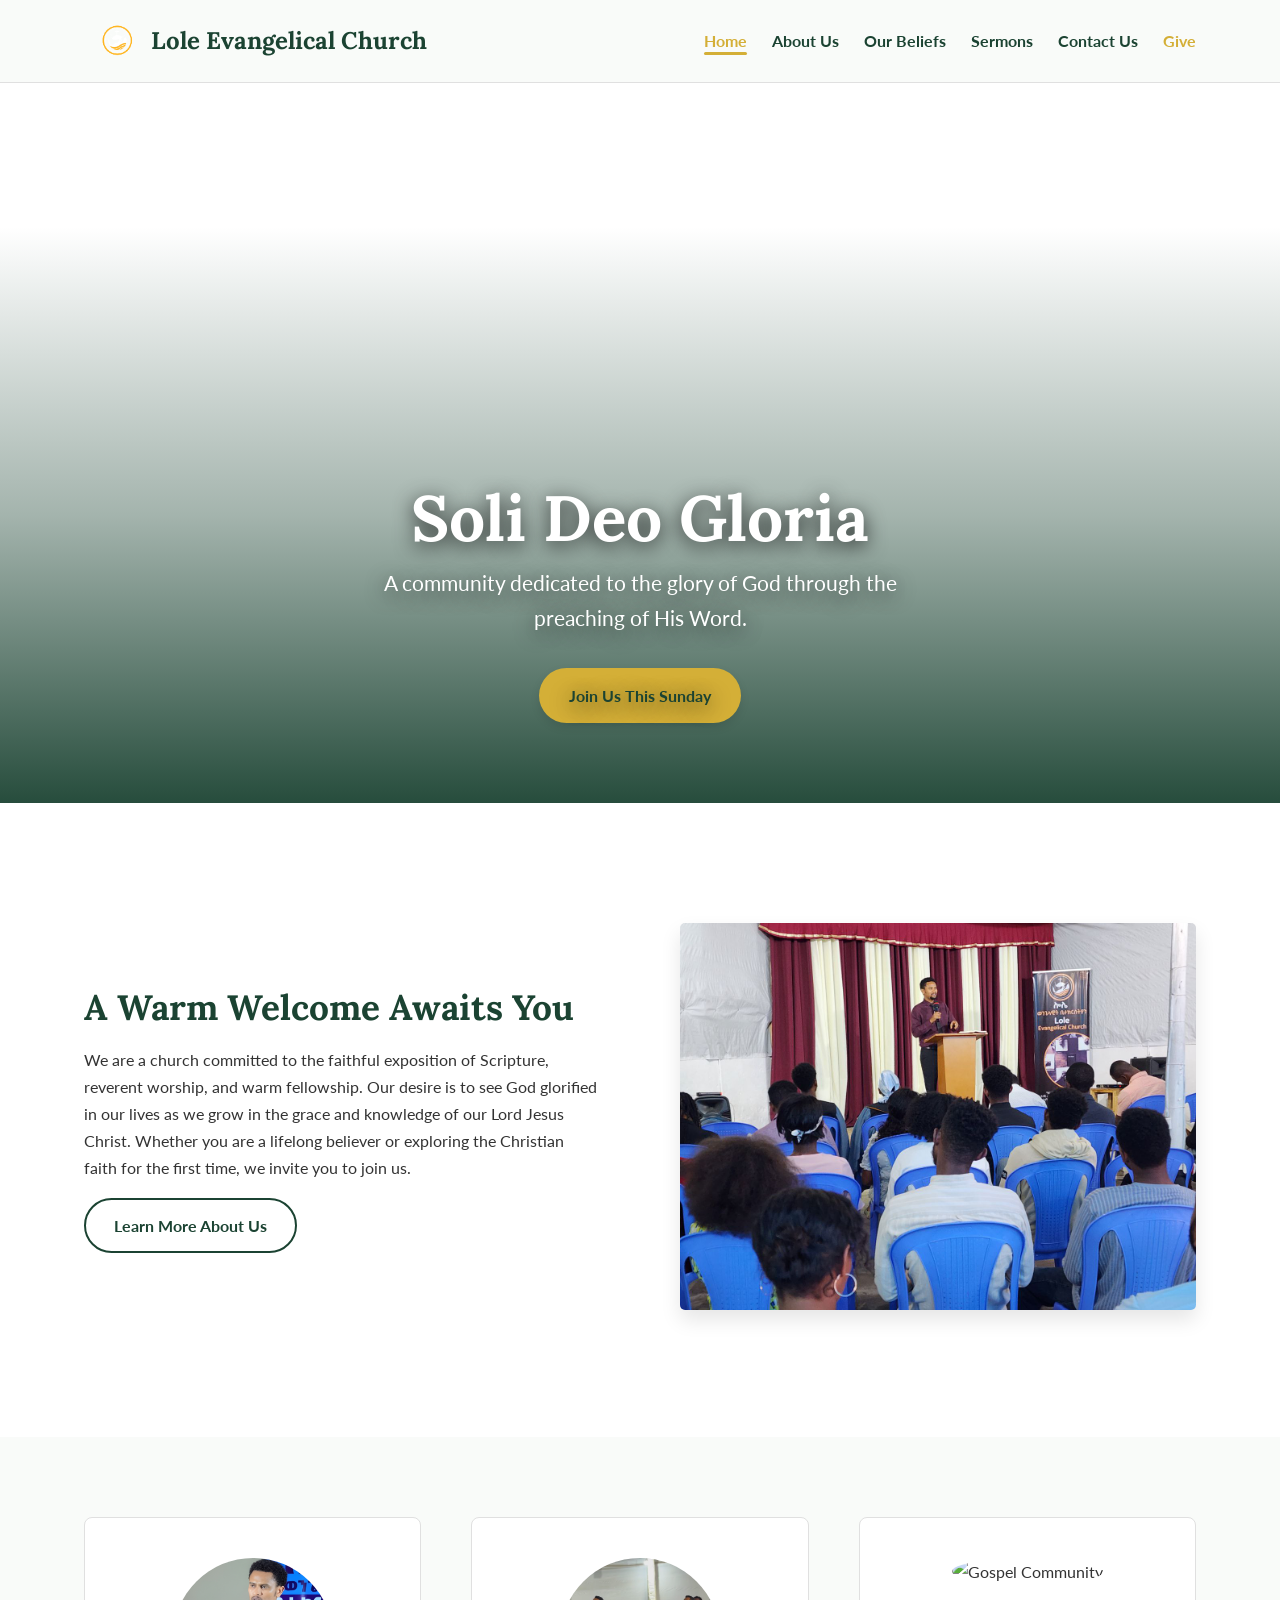
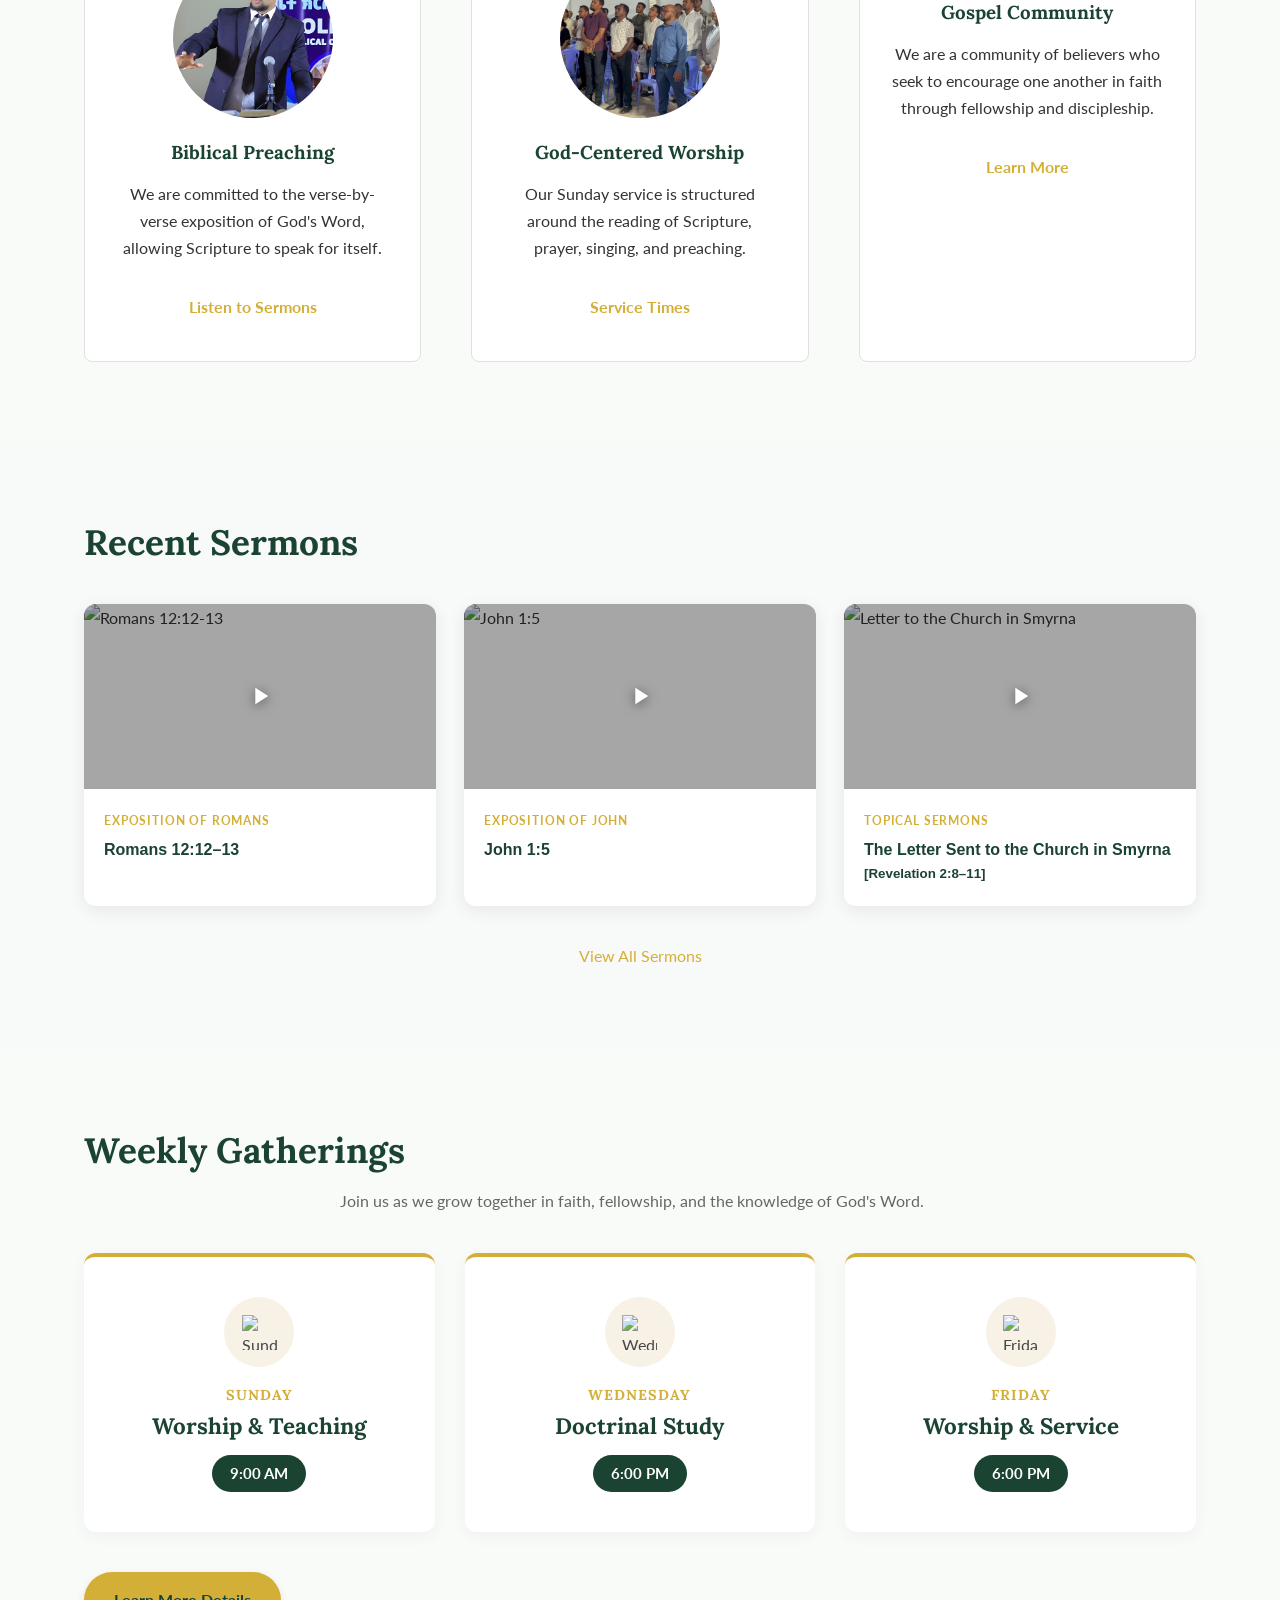
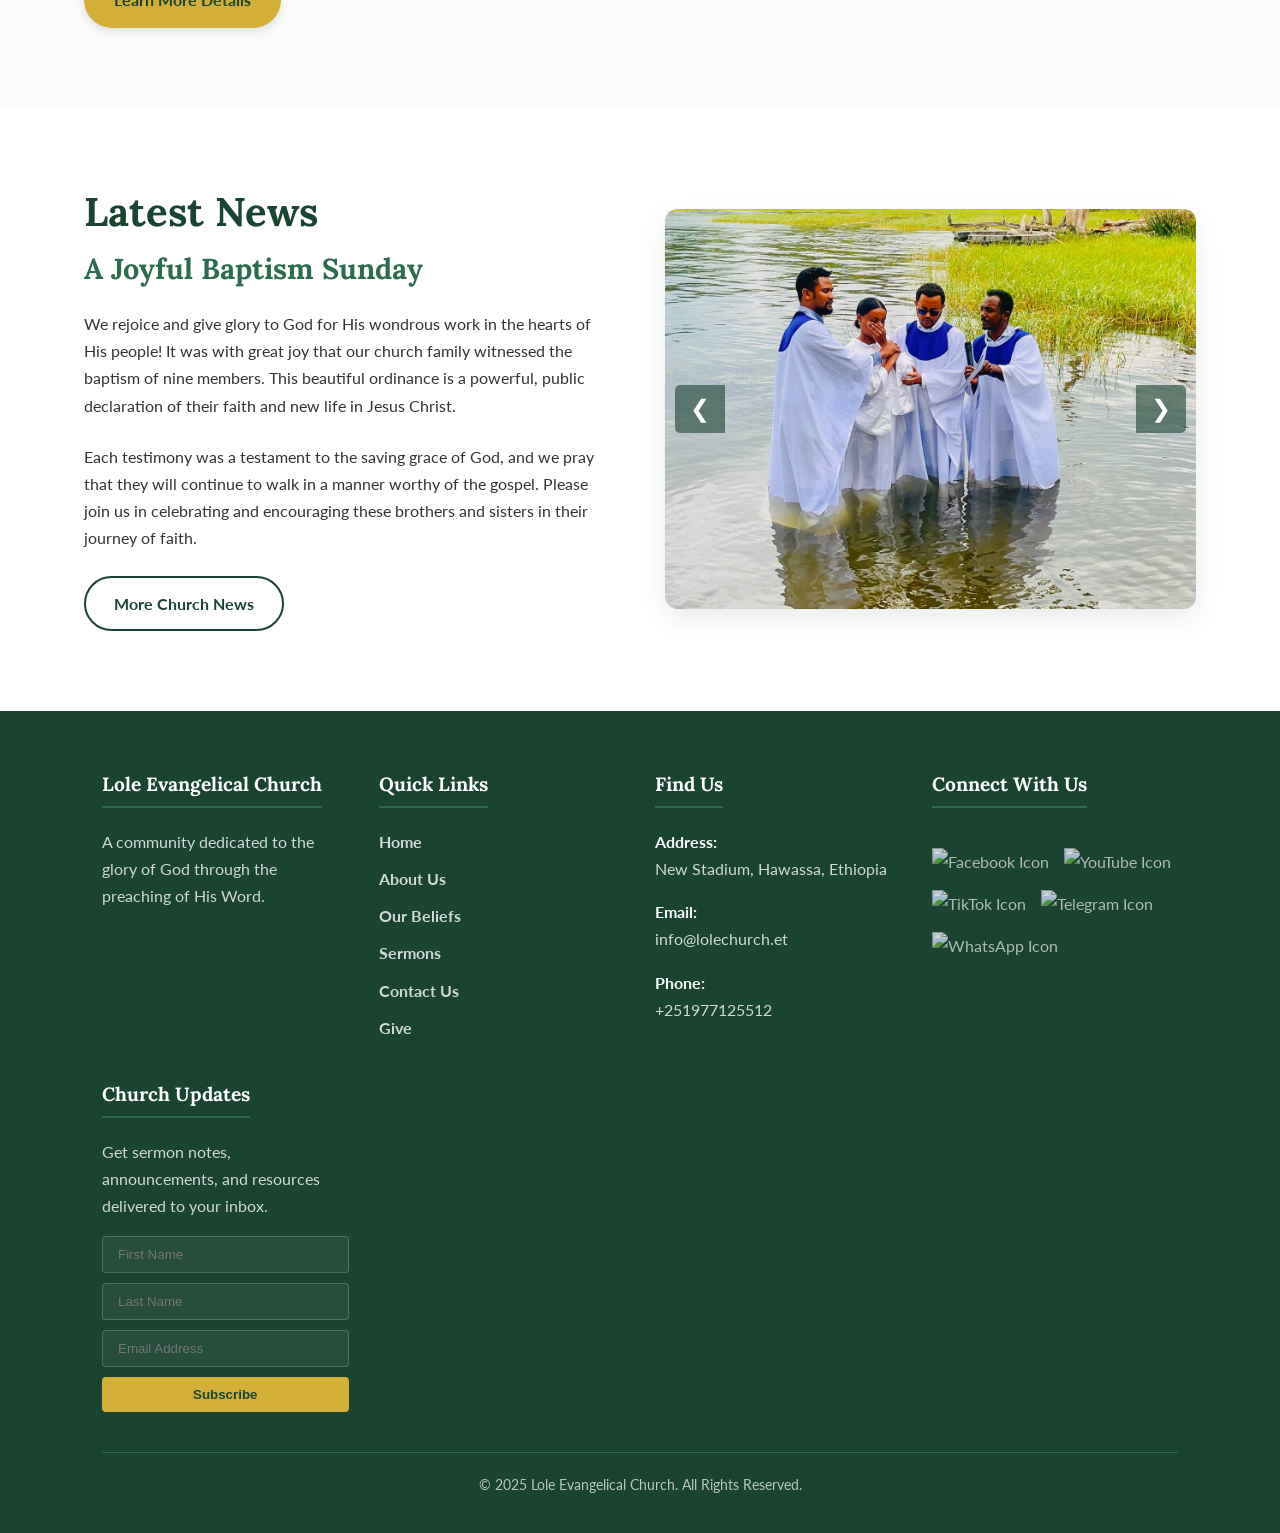
==== commit c2a75ed0: "Remove Members dropdown from nav across all pages" ====
--- a/index.html
+++ b/index.html
@@ -29,13 +29,6 @@
                     <li><a href="beliefs.html">Our Beliefs</a></li>
                     <li><a href="sermons.html">Sermons</a></li>
                     <li><a href="contact.html">Contact Us</a></li>
-                    <li class="nav-dropdown">
-                        <a href="#" class="nav-dropdown-toggle">Members <span class="nav-arrow">&#9662;</span></a>
-                        <ul class="nav-dropdown-menu">
-                            <li><a href="portal.html">Portal</a></li>
-                            <li><a href="membership.html">Apply for Membership</a></li>
-                        </ul>
-                    </li>
                     <li><a href="donate.html" style="color: var(--accent-color); font-weight: bold;">Give</a></li>
                 </ul>
             </nav>
